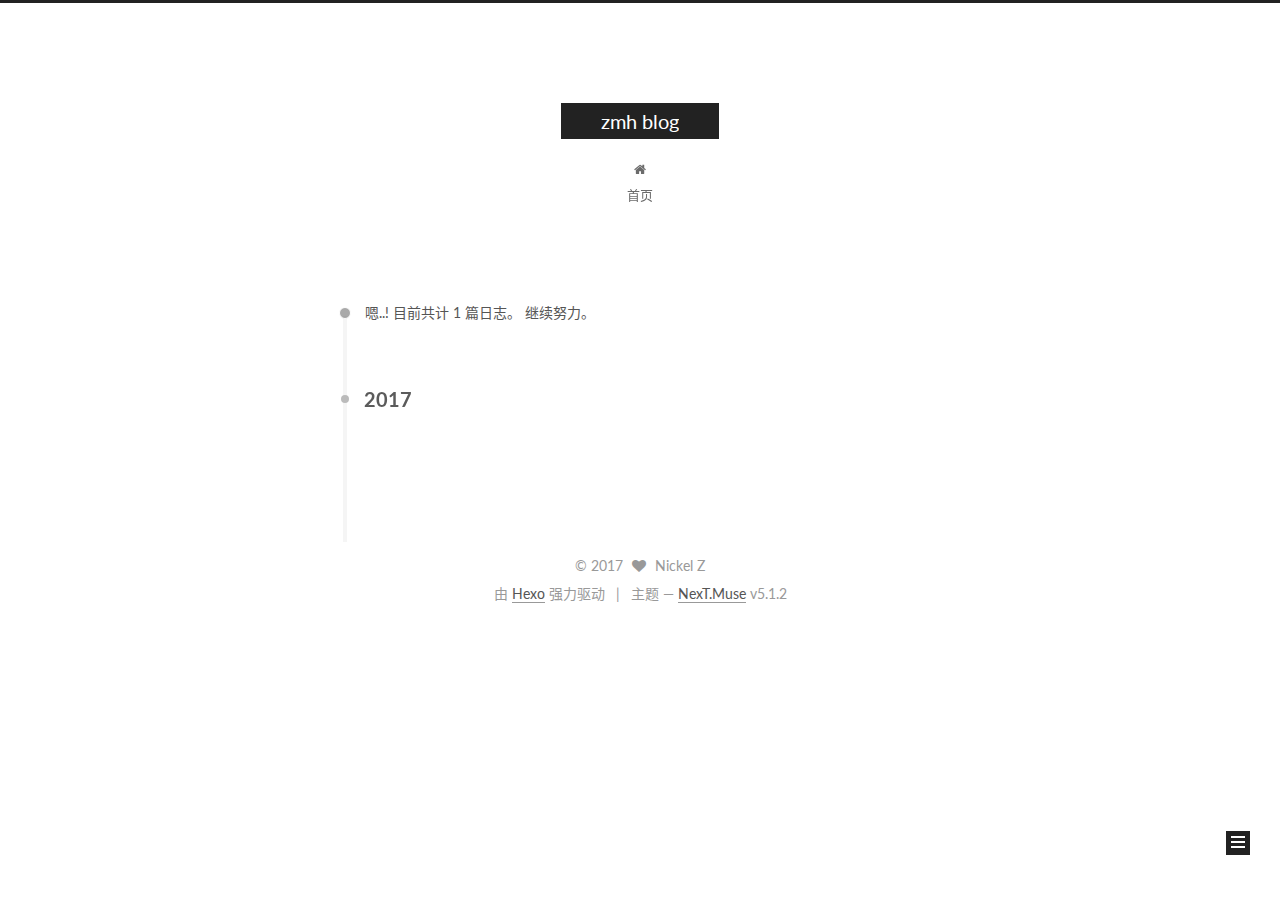
==== archives/index.html @ 82a3fdd0 "Site updated: 2017-08-23 12:15:12" ====
<!DOCTYPE html>



  


<html class="theme-next muse use-motion" lang="zh-CN">
<head>
  <meta charset="UTF-8"/>
<meta http-equiv="X-UA-Compatible" content="IE=edge" />
<meta name="viewport" content="width=device-width, initial-scale=1, maximum-scale=1"/>
<meta name="theme-color" content="#222">









<meta http-equiv="Cache-Control" content="no-transform" />
<meta http-equiv="Cache-Control" content="no-siteapp" />















  
  
  <link href="/lib/fancybox/source/jquery.fancybox.css?v=2.1.5" rel="stylesheet" type="text/css" />




  
  
  
  

  
    
    
  

  

  

  

  

  
    
    
    <link href="//fonts.googleapis.com/css?family=Lato:300,300italic,400,400italic,700,700italic&subset=latin,latin-ext" rel="stylesheet" type="text/css">
  






<link href="/lib/font-awesome/css/font-awesome.min.css?v=4.6.2" rel="stylesheet" type="text/css" />

<link href="/css/main.css?v=5.1.2" rel="stylesheet" type="text/css" />


  <meta name="keywords" content="Hexo, NexT" />








  <link rel="shortcut icon" type="image/x-icon" href="/favicon.ico?v=5.1.2" />






<meta name="description" content="make the first step">
<meta property="og:type" content="website">
<meta property="og:title" content="zmh blog">
<meta property="og:url" content="http://yoursite.com/archives/index.html">
<meta property="og:site_name" content="zmh blog">
<meta property="og:description" content="make the first step">
<meta property="og:locale" content="zh-CN">
<meta name="twitter:card" content="summary">
<meta name="twitter:title" content="zmh blog">
<meta name="twitter:description" content="make the first step">



<script type="text/javascript" id="hexo.configurations">
  var NexT = window.NexT || {};
  var CONFIG = {
    root: '/',
    scheme: 'Muse',
    version: '5.1.2',
    sidebar: {"position":"left","display":"post","offset":12,"offset_float":12,"b2t":false,"scrollpercent":false,"onmobile":false},
    fancybox: true,
    tabs: true,
    motion: true,
    duoshuo: {
      userId: '0',
      author: '博主'
    },
    algolia: {
      applicationID: '',
      apiKey: '',
      indexName: '',
      hits: {"per_page":10},
      labels: {"input_placeholder":"Search for Posts","hits_empty":"We didn't find any results for the search: ${query}","hits_stats":"${hits} results found in ${time} ms"}
    }
  };
</script>



  <link rel="canonical" href="http://yoursite.com/archives/"/>





  <title>归档 | zmh blog</title>
  








</head>

<body itemscope itemtype="http://schema.org/WebPage" lang="zh-CN">

  
  
    
  

  <div class="container sidebar-position-left  page-archive  ">
    <div class="headband"></div>

    <header id="header" class="header" itemscope itemtype="http://schema.org/WPHeader">
      <div class="header-inner"><div class="site-brand-wrapper">
  <div class="site-meta ">
    

    <div class="custom-logo-site-title">
      <a href="/"  class="brand" rel="start">
        <span class="logo-line-before"><i></i></span>
        <span class="site-title">zmh blog</span>
        <span class="logo-line-after"><i></i></span>
      </a>
    </div>
      
        <p class="site-subtitle"></p>
      
  </div>

  <div class="site-nav-toggle">
    <button>
      <span class="btn-bar"></span>
      <span class="btn-bar"></span>
      <span class="btn-bar"></span>
    </button>
  </div>
</div>

<nav class="site-nav">
  

  
    <ul id="menu" class="menu">
      
        
        <li class="menu-item menu-item-home">
          <a href="/" rel="section">
            
              <i class="menu-item-icon fa fa-fw fa-home"></i> <br />
            
            首页
          </a>
        </li>
      

      
    </ul>
  

  
</nav>



 </div>
    </header>

    <main id="main" class="main">
      <div class="main-inner">
        <div class="content-wrap">
          <div id="content" class="content">
            

  
  
  
  <div class="post-block archive">
    <div id="posts" class="posts-collapse">
      <span class="archive-move-on"></span>

      <span class="archive-page-counter">
        
        
        
          
        
        嗯..! 目前共计 1 篇日志。 继续努力。
      </span>

      

        
        
        

        
          
          <div class="collection-title">
            <h2 class="archive-year motion-element" id="archive-year-2017">2017</h2>
          </div>
        
        

        

  <article class="post post-type-normal" itemscope itemtype="http://schema.org/Article">
    <header class="post-header">

      <h2 class="post-title">
        
            <a class="post-title-link" href="/2017/08/23/hello-world/" itemprop="url">
              
                <span itemprop="name">Hello World</span>
              
            </a>
        
      </h2>

      <div class="post-meta">
        <time class="post-time" itemprop="dateCreated"
              datetime="2017-08-23T09:33:06+08:00"
              content="2017-08-23" >
          08-23
        </time>
      </div>

    </header>
  </article>



      

    </div>
  </div>
  
  
  

  



          </div>
          


          

        </div>
        
          
  
  <div class="sidebar-toggle">
    <div class="sidebar-toggle-line-wrap">
      <span class="sidebar-toggle-line sidebar-toggle-line-first"></span>
      <span class="sidebar-toggle-line sidebar-toggle-line-middle"></span>
      <span class="sidebar-toggle-line sidebar-toggle-line-last"></span>
    </div>
  </div>

  <aside id="sidebar" class="sidebar">
    
    <div class="sidebar-inner">

      

      

      <section class="site-overview sidebar-panel sidebar-panel-active">
        <div class="site-author motion-element" itemprop="author" itemscope itemtype="http://schema.org/Person">
          <img class="site-author-image" itemprop="image"
               src="/images/avatar.gif"
               alt="Nickel Z" />
          <p class="site-author-name" itemprop="name">Nickel Z</p>
           
              <p class="site-description motion-element" itemprop="description">make the first step</p>
          
        </div>
        <nav class="site-state motion-element">

          
            <div class="site-state-item site-state-posts">
            
              <a href="/archives">
            
                <span class="site-state-item-count">1</span>
                <span class="site-state-item-name">日志</span>
              </a>
            </div>
          

          

          

        </nav>

        

        <div class="links-of-author motion-element">
          
        </div>

        
        

        
        

        


      </section>

      

      

    </div>
  </aside>


        
      </div>
    </main>

    <footer id="footer" class="footer">
      <div class="footer-inner">
        <div class="copyright" >
  
  &copy; 
  <span itemprop="copyrightYear">2017</span>
  <span class="with-love">
    <i class="fa fa-heart"></i>
  </span>
  <span class="author" itemprop="copyrightHolder">Nickel Z</span>

  
</div>


  <div class="powered-by">由 <a class="theme-link" href="https://hexo.io">Hexo</a> 强力驱动</div>

  <span class="post-meta-divider">|</span>

  <div class="theme-info">主题 &mdash; <a class="theme-link" href="https://github.com/iissnan/hexo-theme-next">NexT.Muse</a> v5.1.2</div>


        







        
      </div>
    </footer>

    
      <div class="back-to-top">
        <i class="fa fa-arrow-up"></i>
        
      </div>
    

  </div>

  

<script type="text/javascript">
  if (Object.prototype.toString.call(window.Promise) !== '[object Function]') {
    window.Promise = null;
  }
</script>









  












  
  <script type="text/javascript" src="/lib/jquery/index.js?v=2.1.3"></script>

  
  <script type="text/javascript" src="/lib/fastclick/lib/fastclick.min.js?v=1.0.6"></script>

  
  <script type="text/javascript" src="/lib/jquery_lazyload/jquery.lazyload.js?v=1.9.7"></script>

  
  <script type="text/javascript" src="/lib/velocity/velocity.min.js?v=1.2.1"></script>

  
  <script type="text/javascript" src="/lib/velocity/velocity.ui.min.js?v=1.2.1"></script>

  
  <script type="text/javascript" src="/lib/fancybox/source/jquery.fancybox.pack.js?v=2.1.5"></script>


  


  <script type="text/javascript" src="/js/src/utils.js?v=5.1.2"></script>

  <script type="text/javascript" src="/js/src/motion.js?v=5.1.2"></script>



  
  

  
  
    <script type="text/javascript" id="motion.page.archive">
      $('.archive-year').velocity('transition.slideLeftIn');
    </script>
  


  


  <script type="text/javascript" src="/js/src/bootstrap.js?v=5.1.2"></script>



  


  




	





  





  








  





  

  

  

  

  

  

</body>
</html>
---- css/main.css ----
/* normalize.css v3.0.2 | MIT License | git.io/normalize */
html {
  font-family: sans-serif; /* 1 */
  -ms-text-size-adjust: 100%; /* 2 */
  -webkit-text-size-adjust: 100%; /* 2 */
}
body {
  margin: 0;
}
article,
aside,
details,
figcaption,
figure,
footer,
header,
hgroup,
main,
menu,
nav,
section,
summary {
  display: block;
}
audio,
canvas,
progress,
video {
  display: inline-block; /* 1 */
  vertical-align: baseline; /* 2 */
}
audio:not([controls]) {
  display: none;
  height: 0;
}
[hidden],
template {
  display: none;
}
a {
  background-color: transparent;
}
a:active,
a:hover {
  outline: 0;
}
abbr[title] {
  border-bottom: 1px dotted;
}
b,
strong {
  font-weight: bold;
}
dfn {
  font-style: italic;
}
h1 {
  font-size: 2em;
  margin: 0.67em 0;
}
mark {
  background: #ff0;
  color: #000;
}
small {
  font-size: 80%;
}
sub,
sup {
  font-size: 75%;
  line-height: 0;
  position: relative;
  vertical-align: baseline;
}
sup {
  top: -0.5em;
}
sub {
  bottom: -0.25em;
}
img {
  border: 0;
}
svg:not(:root) {
  overflow: hidden;
}
figure {
  margin: 1em 40px;
}
hr {
  -moz-box-sizing: content-box;
  box-sizing: content-box;
  height: 0;
}
pre {
  overflow: auto;
}
code,
kbd,
pre,
samp {
  font-family: monospace, monospace;
  font-size: 1em;
}
button,
input,
optgroup,
select,
textarea {
  color: inherit; /* 1 */
  font: inherit; /* 2 */
  margin: 0; /* 3 */
}
button {
  overflow: visible;
}
button,
select {
  text-transform: none;
}
button,
html input[type="button"],
input[type="reset"],
input[type="submit"] {
  -webkit-appearance: button; /* 2 */
  cursor: pointer; /* 3 */
}
button[disabled],
html input[disabled] {
  cursor: default;
}
button::-moz-focus-inner,
input::-moz-focus-inner {
  border: 0;
  padding: 0;
}
input {
  line-height: normal;
}
input[type="checkbox"],
input[type="radio"] {
  box-sizing: border-box; /* 1 */
  padding: 0; /* 2 */
}
input[type="number"]::-webkit-inner-spin-button,
input[type="number"]::-webkit-outer-spin-button {
  height: auto;
}
input[type="search"] {
  -webkit-appearance: textfield; /* 1 */
  -moz-box-sizing: content-box;
  -webkit-box-sizing: content-box; /* 2 */
  box-sizing: content-box;
}
input[type="search"]::-webkit-search-cancel-button,
input[type="search"]::-webkit-search-decoration {
  -webkit-appearance: none;
}
fieldset {
  border: 1px solid #c0c0c0;
  margin: 0 2px;
  padding: 0.35em 0.625em 0.75em;
}
legend {
  border: 0; /* 1 */
  padding: 0; /* 2 */
}
textarea {
  overflow: auto;
}
optgroup {
  font-weight: bold;
}
table {
  border-collapse: collapse;
  border-spacing: 0;
}
td,
th {
  padding: 0;
}
::selection {
  background: #262a30;
  color: #fff;
}
body {
  position: relative;
  font-family: 'Lato', "PingFang SC", "Microsoft YaHei", sans-serif;
  font-size: 14px;
  line-height: 2;
  color: #555;
  background: #fff;
}
@media (max-width: 767px) {
  body {
    padding-right: 0 !important;
  }
}
@media (min-width: 768px) and (max-width: 991px) {
  body {
    padding-right: 0 !important;
  }
}
@media (min-width: 1600px) {
  body {
    font-size: 16px;
  }
}
h1,
h2,
h3,
h4,
h5,
h6 {
  margin: 0;
  padding: 0;
  font-weight: bold;
  line-height: 1.5;
  font-family: 'Lato', "PingFang SC", "Microsoft YaHei", sans-serif;
}
h2,
h3,
h4,
h5,
h6 {
  margin: 20px 0 15px;
}
h1 {
  font-size: 22px;
}
@media (max-width: 767px) {
  h1 {
    font-size: 18px;
  }
}
h2 {
  font-size: 20px;
}
@media (max-width: 767px) {
  h2 {
    font-size: 16px;
  }
}
h3 {
  font-size: 18px;
}
@media (max-width: 767px) {
  h3 {
    font-size: 14px;
  }
}
h4 {
  font-size: 16px;
}
@media (max-width: 767px) {
  h4 {
    font-size: 12px;
  }
}
h5 {
  font-size: 14px;
}
@media (max-width: 767px) {
  h5 {
    font-size: 10px;
  }
}
h6 {
  font-size: 12px;
}
@media (max-width: 767px) {
  h6 {
    font-size: 8px;
  }
}
p {
  margin: 0 0 20px 0;
}
a {
  color: #555;
  text-decoration: none;
  border-bottom: 1px solid #999;
  word-wrap: break-word;
}
a:hover {
  color: #222;
  border-bottom-color: #222;
}
blockquote {
  margin: 0;
  padding: 0;
}
img {
  display: block;
  margin: auto;
  max-width: 100%;
  height: auto;
}
hr {
  margin: 40px 0;
  height: 3px;
  border: none;
  background-color: #ddd;
  background-image: repeating-linear-gradient(-45deg, #fff, #fff 4px, transparent 4px, transparent 8px);
}
blockquote {
  padding: 0 15px;
  color: #666;
  border-left: 4px solid #ddd;
}
blockquote cite::before {
  content: "-";
  padding: 0 5px;
}
dt {
  font-weight: 700;
}
dd {
  margin: 0;
  padding: 0;
}
kbd {
  border: 1px solid #ccc;
  border-radius: 0.2em;
  box-shadow: 0.1em 0.1em 0.2em rgba(0,0,0,0.1);
  background-color: #f9f9f9;
  font-family: inherit;
  background-image: -webkit-linear-gradient(top, #eee, #fff, #eee);
  padding: 0.1em 0.3em;
  white-space: nowrap;
}
.text-left {
  text-align: left;
}
.text-center {
  text-align: center;
}
.text-right {
  text-align: right;
}
.text-justify {
  text-align: justify;
}
.text-nowrap {
  white-space: nowrap;
}
.text-lowercase {
  text-transform: lowercase;
}
.text-uppercase {
  text-transform: uppercase;
}
.text-capitalize {
  text-transform: capitalize;
}
.center-block {
  display: block;
  margin-left: auto;
  margin-right: auto;
}
.clearfix:before,
.clearfix:after {
  content: " ";
  display: table;
}
.clearfix:after {
  clear: both;
}
.pullquote {
  width: 45%;
}
.pullquote.left {
  float: left;
  margin-left: 5px;
  margin-right: 10px;
}
.pullquote.right {
  float: right;
  margin-left: 10px;
  margin-right: 5px;
}
.affix.affix.affix {
  position: fixed;
}
.translation {
  margin-top: -20px;
  font-size: 14px;
  color: #999;
}
.scrollbar-measure {
  width: 100px;
  height: 100px;
  overflow: scroll;
  position: absolute;
  top: -9999px;
}
.use-motion .motion-element {
  opacity: 0;
}
table {
  margin: 20px 0;
  width: 100%;
  border-collapse: collapse;
  border-spacing: 0;
  border: 1px solid #ddd;
  font-size: 14px;
  table-layout: fixed;
  word-wrap: break-all;
}
table>tbody>tr:nth-of-type(odd) {
  background-color: #f9f9f9;
}
table>tbody>tr:hover {
  background-color: #f5f5f5;
}
caption,
th,
td {
  padding: 8px;
  text-align: left;
  vertical-align: middle;
  font-weight: normal;
}
th,
td {
  border-bottom: 3px solid #ddd;
  border-right: 1px solid #eee;
}
th {
  padding-bottom: 10px;
  font-weight: 700;
}
td {
  border-bottom-width: 1px;
}
html,
body {
  height: 100%;
}
.container {
  position: relative;
  min-height: 100%;
}
.header-inner {
  margin: 0 auto;
  padding: 100px 0 70px;
  width: 700px;
}
@media (min-width: 1600px) {
  .container .header-inner {
    width: 900px;
  }
}
.main-inner {
  margin: 0 auto;
  width: 700px;
}
@media (min-width: 1600px) {
  .container .main-inner {
    width: 900px;
  }
}
.footer {
  width: 100%;
  min-height: 50px;
}
.footer-inner {
  box-sizing: border-box;
  margin: 20px auto;
  width: 700px;
}
@media (min-width: 1600px) {
  .container .footer-inner {
    width: 900px;
  }
}
pre,
.highlight {
  overflow: auto;
  margin: 20px 0;
  padding: 0;
  font-size: 13px;
  color: #4d4d4c;
  background: #f7f7f7;
  line-height: 1.6;
}
pre,
code {
  font-family: consolas, Menlo, "PingFang SC", "Microsoft YaHei", monospace;
}
code {
  padding: 2px 4px;
  word-wrap: break-word;
  color: #555;
  background: #eee;
  border-radius: 3px;
  font-size: 13px;
}
pre code {
  padding: 0;
  color: #4d4d4c;
  background: none;
  text-shadow: none;
}
.highlight {
  border-radius: 1px;
}
.highlight pre {
  border: none;
  margin: 0;
  padding: 10px 0;
}
.highlight table {
  margin: 0;
  width: auto;
  border: none;
}
.highlight td {
  border: none;
  padding: 0;
}
.highlight figcaption {
  font-size: 1em;
  color: #4d4d4c;
  line-height: 1em;
  margin-bottom: 1em;
}
.highlight figcaption:before,
.highlight figcaption:after {
  content: " ";
  display: table;
}
.highlight figcaption:after {
  clear: both;
}
.highlight figcaption a {
  float: right;
  color: #4d4d4c;
}
.highlight figcaption a:hover {
  border-bottom-color: #4d4d4c;
}
.highlight .gutter pre {
  padding-left: 10px;
  padding-right: 10px;
  color: #869194;
  text-align: right;
  background-color: #eff2f3;
}
.highlight .code pre {
  width: 100%;
  padding-left: 10px;
  padding-right: 10px;
  background-color: #f7f7f7;
}
.highlight .line {
  height: 20px;
}
.gutter {
  -webkit-user-select: none;
  -moz-user-select: none;
  -ms-user-select: none;
  user-select: none;
}
.gist table {
  width: auto;
}
.gist table td {
  border: none;
}
pre .deletion {
  background: #fdd;
}
pre .addition {
  background: #dfd;
}
pre .meta {
  color: #8959a8;
}
pre .comment {
  color: #8e908c;
}
pre .variable,
pre .attribute,
pre .tag,
pre .regexp,
pre .ruby .constant,
pre .xml .tag .title,
pre .xml .pi,
pre .xml .doctype,
pre .html .doctype,
pre .css .id,
pre .css .class,
pre .css .pseudo {
  color: #c82829;
}
pre .number,
pre .preprocessor,
pre .built_in,
pre .literal,
pre .params,
pre .constant,
pre .command {
  color: #f5871f;
}
pre .ruby .class .title,
pre .css .rules .attribute,
pre .string,
pre .value,
pre .inheritance,
pre .header,
pre .ruby .symbol,
pre .xml .cdata,
pre .special,
pre .number,
pre .formula {
  color: #718c00;
}
pre .title,
pre .css .hexcolor {
  color: #3e999f;
}
pre .function,
pre .python .decorator,
pre .python .title,
pre .ruby .function .title,
pre .ruby .title .keyword,
pre .perl .sub,
pre .javascript .title,
pre .coffeescript .title {
  color: #4271ae;
}
pre .keyword,
pre .javascript .function {
  color: #8959a8;
}
.full-image.full-image.full-image {
  border: none;
  max-width: 100%;
  width: auto;
  margin: 20px auto;
}
@media (min-width: 992px) {
  .full-image.full-image.full-image {
    max-width: none;
    width: 110%;
    margin: 25px -5%;
  }
}
.blockquote-center,
.page-home .post-type-quote blockquote,
.page-post-detail .post-type-quote blockquote {
  position: relative;
  margin: 40px 0;
  padding: 0;
  border-left: none;
  text-align: center;
}
.blockquote-center::before,
.page-home .post-type-quote blockquote::before,
.page-post-detail .post-type-quote blockquote::before,
.blockquote-center::after,
.page-home .post-type-quote blockquote::after,
.page-post-detail .post-type-quote blockquote::after {
  position: absolute;
  content: ' ';
  display: block;
  width: 100%;
  height: 24px;
  opacity: 0.2;
  background-repeat: no-repeat;
  background-position: 0 -6px;
  background-size: 22px 22px;
}
.blockquote-center::before,
.page-home .post-type-quote blockquote::before,
.page-post-detail .post-type-quote blockquote::before {
  top: -20px;
  background-image: url("../images/quote-l.svg");
  border-top: 1px solid #ccc;
}
.blockquote-center::after,
.page-home .post-type-quote blockquote::after,
.page-post-detail .post-type-quote blockquote::after {
  bottom: -20px;
  background-image: url("../images/quote-r.svg");
  border-bottom: 1px solid #ccc;
  background-position: 100% 8px;
}
.blockquote-center p,
.page-home .post-type-quote blockquote p,
.page-post-detail .post-type-quote blockquote p,
.blockquote-center div,
.page-home .post-type-quote blockquote div,
.page-post-detail .post-type-quote blockquote div {
  text-align: center;
}
.post .post-body .group-picture img {
  box-sizing: border-box;
  padding: 0 3px;
  border: none;
}
.post .group-picture-row {
  overflow: hidden;
  margin-top: 6px;
}
.post .group-picture-row:first-child {
  margin-top: 0;
}
.post .group-picture-column {
  float: left;
}
.page-post-detail .post-body .group-picture-column {
  float: none;
  margin-top: 10px;
  width: auto !important;
}
.page-post-detail .post-body .group-picture-column img {
  margin: 0 auto;
}
.page-archive .group-picture-container {
  overflow: hidden;
}
.page-archive .group-picture-row {
  float: left;
}
.page-archive .group-picture-row:first-child {
  margin-top: 6px;
}
.page-archive .group-picture-column {
  max-width: 150px;
  max-height: 150px;
}
.post-body .note {
  position: relative;
  padding: 15px;
  margin-bottom: 20px;
  border: 1px solid #eee;
  border-left-width: 5px;
  border-radius: 3px;
}
.post-body .note h2,
.post-body .note h3,
.post-body .note h4,
.post-body .note h5,
.post-body .note h6 {
  margin-top: 0;
  margin-bottom: 0;
  border-bottom: initial;
  padding-top: 0 !important;
}
.post-body .note p:first-child,
.post-body .note ul:first-child,
.post-body .note ol:first-child,
.post-body .note table:first-child,
.post-body .note pre:first-child,
.post-body .note blockquote:first-child {
  margin-top: 0;
}
.post-body .note p:last-child,
.post-body .note ul:last-child,
.post-body .note ol:last-child,
.post-body .note table:last-child,
.post-body .note pre:last-child,
.post-body .note blockquote:last-child {
  margin-bottom: 0;
}
.post-body .note.default {
  border-left-color: #777;
}
.post-body .note.default h2,
.post-body .note.default h3,
.post-body .note.default h4,
.post-body .note.default h5,
.post-body .note.default h6 {
  color: #777;
}
.post-body .note.primary {
  border-left-color: #6f42c1;
}
.post-body .note.primary h2,
.post-body .note.primary h3,
.post-body .note.primary h4,
.post-body .note.primary h5,
.post-body .note.primary h6 {
  color: #6f42c1;
}
.post-body .note.info {
  border-left-color: #428bca;
}
.post-body .note.info h2,
.post-body .note.info h3,
.post-body .note.info h4,
.post-body .note.info h5,
.post-body .note.info h6 {
  color: #428bca;
}
.post-body .note.success {
  border-left-color: #5cb85c;
}
.post-body .note.success h2,
.post-body .note.success h3,
.post-body .note.success h4,
.post-body .note.success h5,
.post-body .note.success h6 {
  color: #5cb85c;
}
.post-body .note.warning {
  border-left-color: #f0ad4e;
}
.post-body .note.warning h2,
.post-body .note.warning h3,
.post-body .note.warning h4,
.post-body .note.warning h5,
.post-body .note.warning h6 {
  color: #f0ad4e;
}
.post-body .note.danger {
  border-left-color: #d9534f;
}
.post-body .note.danger h2,
.post-body .note.danger h3,
.post-body .note.danger h4,
.post-body .note.danger h5,
.post-body .note.danger h6 {
  color: #d9534f;
}
.post-body .label {
  display: inline;
  padding: 0 2px;
  white-space: nowrap;
}
.post-body .label.default {
  background-color: #f0f0f0;
}
.post-body .label.primary {
  background-color: #efe6f7;
}
.post-body .label.info {
  background-color: #e5f2f8;
}
.post-body .label.success {
  background-color: #e7f4e9;
}
.post-body .label.warning {
  background-color: #fcf6e1;
}
.post-body .label.danger {
  background-color: #fae8eb;
}
.post-body .tabs {
  position: relative;
  display: block;
  margin-bottom: 20px;
  padding-top: 10px;
}
.post-body .tabs ul.nav-tabs {
  margin: 0;
  padding: 0;
  display: flex;
  margin-bottom: -1px;
}
@media (max-width: 413px) {
  .post-body .tabs ul.nav-tabs {
    display: block;
    margin-bottom: 5px;
  }
}
.post-body .tabs ul.nav-tabs li.tab {
  list-style-type: none !important;
  margin: 0 0.25em 0 0;
  border-top: 3px solid transparent;
  border-left: 1px solid transparent;
  border-right: 1px solid transparent;
}
@media (max-width: 413px) {
  .post-body .tabs ul.nav-tabs li.tab {
    margin: initial;
    border-top: 1px solid transparent;
    border-left: 3px solid transparent;
    border-right: 1px solid transparent;
    border-bottom: 1px solid transparent;
  }
}
.post-body .tabs ul.nav-tabs li.tab a {
  outline: 0;
  border-bottom: initial;
  display: block;
  line-height: 1.8em;
  padding: 0.25em 0.75em;
  transition-duration: 0.2s;
  transition-timing-function: ease-out;
  transition-delay: 0s;
}
.post-body .tabs ul.nav-tabs li.tab a i {
  width: 1.285714285714286em;
}
.post-body .tabs ul.nav-tabs li.tab.active {
  border-top: 3px solid #fc6423;
  border-left: 1px solid #ddd;
  border-right: 1px solid #ddd;
  background-color: #fff;
}
@media (max-width: 413px) {
  .post-body .tabs ul.nav-tabs li.tab.active {
    border-top: 1px solid #ddd;
    border-left: 3px solid #fc6423;
    border-right: 1px solid #ddd;
    border-bottom: 1px solid #ddd;
  }
}
.post-body .tabs ul.nav-tabs li.tab.active a {
  cursor: default;
  color: #555;
}
.post-body .tabs .tab-content {
  background-color: #fff;
}
.post-body .tabs .tab-content .tab-pane {
  border: 1px solid #ddd;
  padding: 20px 20px 0 20px;
}
.post-body .tabs .tab-content .tab-pane:not(.active) {
  display: none !important;
}
.post-body .tabs .tab-content .tab-pane.active {
  display: block !important;
}
.btn {
  display: inline-block;
  padding: 0 20px;
  font-size: 14px;
  color: #fff;
  background: #222;
  border: 2px solid #222;
  text-decoration: none;
  border-radius: 0;
  transition-property: background-color;
  transition-duration: 0.2s;
  transition-timing-function: ease-in-out;
  transition-delay: 0s;
}
.btn:hover,
.post-button .btn:hover {
  border-color: #222;
  color: #222;
  background: #fff;
}
.btn-bar {
  display: block;
  width: 22px;
  height: 2px;
  background: #555;
  border-radius: 1px;
}
.btn-bar+.btn-bar {
  margin-top: 4px;
}
.pagination {
  margin: 120px 0 40px;
  text-align: center;
  border-top: 1px solid #eee;
}
.page-number-basic,
.pagination .prev,
.pagination .next,
.pagination .page-number,
.pagination .space {
  display: inline-block;
  position: relative;
  top: -1px;
  margin: 0 10px;
  padding: 0 10px;
  line-height: 30px;
}
@media (max-width: 767px) {
  .page-number-basic,
  .pagination .prev,
  .pagination .next,
  .pagination .page-number,
  .pagination .space {
    margin: 0 5px;
  }
}
.pagination .prev,
.pagination .next,
.pagination .page-number {
  border-bottom: 0;
  border-top: 1px solid #eee;
  transition-property: border-color;
  transition-duration: 0.2s;
  transition-timing-function: ease-in-out;
  transition-delay: 0s;
}
.pagination .prev:hover,
.pagination .next:hover,
.pagination .page-number:hover {
  border-top-color: #222;
}
.pagination .space {
  padding: 0;
  margin: 0;
}
.pagination .prev {
  margin-left: 0;
}
.pagination .next {
  margin-right: 0;
}
.pagination .page-number.current {
  color: #fff;
  background: #ccc;
  border-top-color: #ccc;
}
@media (max-width: 767px) {
  .pagination {
    border-top: none;
  }
  .pagination .prev,
  .pagination .next,
  .pagination .page-number {
    margin-bottom: 10px;
    border-top: 0;
    border-bottom: 1px solid #eee;
  }
  .pagination .prev:hover,
  .pagination .next:hover,
  .pagination .page-number:hover {
    border-bottom-color: #222;
  }
}
.comments {
  margin: 60px 20px 0;
}
.tag-cloud {
  text-align: center;
}
.tag-cloud a {
  display: inline-block;
  margin: 10px;
}
.back-to-top {
  box-sizing: border-box;
  position: fixed;
  bottom: -100px;
  right: 30px;
  z-index: 1050;
  padding: 0 6px;
  width: 24px;
  background: #222;
  font-size: 12px;
  opacity: 1;
  color: #fff;
  cursor: pointer;
  text-align: center;
  -webkit-transform: translateZ(0);
  transition-property: bottom;
  transition-duration: 0.2s;
  transition-timing-function: ease-in-out;
  transition-delay: 0s;
}
@media (min-width: 768px) and (max-width: 991px) {
  .back-to-top {
    display: none !important;
  }
}
@media (max-width: 767px) {
  .back-to-top {
    display: none !important;
  }
}
.back-to-top.back-to-top-on {
  bottom: 19px;
}
.header {
  background: transparent;
}
.header-inner {
  position: relative;
}
.headband {
  height: 3px;
  background: #222;
}
.site-meta {
  margin: 0;
  text-align: center;
}
@media (max-width: 767px) {
  .site-meta {
    text-align: center;
  }
}
.brand {
  position: relative;
  display: inline-block;
  padding: 0 40px;
  color: #fff;
  background: #222;
  border-bottom: none;
}
.brand:hover {
  color: #fff;
}
.logo {
  display: inline-block;
  margin-right: 5px;
  line-height: 36px;
  vertical-align: top;
}
.site-title {
  display: inline-block;
  vertical-align: top;
  line-height: 36px;
  font-size: 20px;
  font-weight: normal;
  font-family: 'Lato', "PingFang SC", "Microsoft YaHei", sans-serif;
}
.site-subtitle {
  margin-top: 10px;
  font-size: 13px;
  color: #999;
}
.use-motion .brand {
  opacity: 0;
}
.use-motion .logo,
.use-motion .site-title,
.use-motion .site-subtitle {
  opacity: 0;
  position: relative;
  top: -10px;
}
.site-nav-toggle {
  display: none;
  position: absolute;
  top: 10px;
  left: 10px;
}
@media (max-width: 767px) {
  .site-nav-toggle {
    display: block;
  }
}
.site-nav-toggle button {
  margin-top: 2px;
  padding: 9px 10px;
  background: transparent;
  border: none;
}
@media (max-width: 767px) {
  .site-nav {
    display: none;
    margin: 0 -10px;
    padding: 0 10px;
    clear: both;
    border-top: 1px solid #ddd;
  }
}
@media (min-width: 768px) and (max-width: 991px) {
  .site-nav {
    display: block !important;
  }
}
@media (min-width: 992px) {
  .site-nav {
    display: block !important;
  }
}
.menu {
  margin-top: 20px;
  padding-left: 0;
  text-align: center;
}
.menu .menu-item {
  display: inline-block;
  margin: 0 10px;
  list-style: none;
}
@media screen and (max-width: 767px) {
  .menu .menu-item {
    margin-top: 10px;
  }
}
.menu .menu-item a {
  display: block;
  font-size: 13px;
  line-height: inherit;
  border-bottom: 1px solid transparent;
  transition-property: border-color;
  transition-duration: 0.2s;
  transition-timing-function: ease-in-out;
  transition-delay: 0s;
}
.menu .menu-item a:hover {
  border-bottom-color: #222;
}
.menu .menu-item .fa {
  margin-right: 5px;
}
.use-motion .menu-item {
  opacity: 0;
}
.post-body {
  font-family: 'Lato', "PingFang SC", "Microsoft YaHei", sans-serif;
}
@media (max-width: 767px) {
  .post-body {
    word-break: break-word;
  }
}
.post-body .fancybox img {
  display: block !important;
  margin: 0 auto;
  cursor: pointer;
  cursor: zoom-in;
  cursor: -webkit-zoom-in;
}
.post-body .image-caption,
.post-body .figure .caption {
  margin: 10px auto 15px;
  text-align: center;
  font-size: 14px;
  color: #999;
  font-weight: bold;
  line-height: 1;
}
.post-sticky-flag {
  display: inline-block;
  font-size: 16px;
  -ms-transform: rotate(30deg);
  -webkit-transform: rotate(30deg);
  -moz-transform: rotate(30deg);
  -ms-transform: rotate(30deg);
  -o-transform: rotate(30deg);
  transform: rotate(30deg);
}
.posts-expand {
  padding-top: 40px;
}
@media (max-width: 767px) {
  .posts-expand {
    margin: 0 20px;
  }
  .post-body pre {
    padding: 10px;
  }
  .post-body pre .gutter pre {
    padding-right: 10px;
  }
  .post-body .highlight {
    margin-left: 0px;
    margin-right: 0px;
    padding: 0;
  }
  .post-body .highlight .gutter pre {
    padding-right: 10px;
  }
}
@media (min-width: 992px) {
  .posts-expand .post-body {
    text-align: justify;
  }
}
.posts-expand .post-body h2,
.posts-expand .post-body h3,
.posts-expand .post-body h4,
.posts-expand .post-body h5,
.posts-expand .post-body h6 {
  padding-top: 10px;
}
.posts-expand .post-body h2 .header-anchor,
.posts-expand .post-body h3 .header-anchor,
.posts-expand .post-body h4 .header-anchor,
.posts-expand .post-body h5 .header-anchor,
.posts-expand .post-body h6 .header-anchor {
  float: right;
  margin-left: 10px;
  color: #ccc;
  border-bottom-style: none;
  visibility: hidden;
}
.posts-expand .post-body h2 .header-anchor:hover,
.posts-expand .post-body h3 .header-anchor:hover,
.posts-expand .post-body h4 .header-anchor:hover,
.posts-expand .post-body h5 .header-anchor:hover,
.posts-expand .post-body h6 .header-anchor:hover {
  color: inherit;
}
.posts-expand .post-body h2:hover .header-anchor,
.posts-expand .post-body h3:hover .header-anchor,
.posts-expand .post-body h4:hover .header-anchor,
.posts-expand .post-body h5:hover .header-anchor,
.posts-expand .post-body h6:hover .header-anchor {
  visibility: visible;
}
.posts-expand .post-body ul li {
  list-style: circle;
}
.posts-expand .post-body img {
  box-sizing: border-box;
  margin: auto;
  padding: 3px;
  border: 1px solid #ddd;
}
.posts-expand .fancybox img {
  margin: 0 auto;
}
@media (max-width: 767px) {
  .posts-collapse {
    margin: 0 20px;
  }
  .posts-collapse .post-title,
  .posts-collapse .post-meta {
    display: block;
    width: auto;
    text-align: left;
  }
}
.posts-collapse {
  position: relative;
  z-index: 1010;
  margin-left: 55px;
}
.posts-collapse::after {
  content: " ";
  position: absolute;
  top: 20px;
  left: 0;
  margin-left: -2px;
  width: 4px;
  height: 100%;
  background: #f5f5f5;
  z-index: -1;
}
@media (max-width: 767px) {
  .posts-collapse {
    margin: 0 20px;
  }
}
.posts-collapse .collection-title {
  position: relative;
  margin: 60px 0;
}
.posts-collapse .collection-title h1,
.posts-collapse .collection-title h2 {
  margin-left: 20px;
}
.posts-collapse .collection-title small {
  color: #bbb;
  margin-left: 5px;
}
.posts-collapse .collection-title::before {
  content: " ";
  position: absolute;
  left: 0;
  top: 50%;
  margin-left: -4px;
  margin-top: -4px;
  width: 8px;
  height: 8px;
  background: #bbb;
  border-radius: 50%;
}
.posts-collapse .post {
  margin: 30px 0;
}
.posts-collapse .post-header {
  position: relative;
  transition-duration: 0.2s;
  transition-timing-function: ease-in-out;
  transition-delay: 0s;
  transition-property: border;
  border-bottom: 1px dashed #ccc;
}
.posts-collapse .post-header::before {
  content: " ";
  position: absolute;
  left: 0;
  top: 12px;
  width: 6px;
  height: 6px;
  margin-left: -4px;
  background: #bbb;
  border-radius: 50%;
  border: 1px solid #fff;
  transition-duration: 0.2s;
  transition-timing-function: ease-in-out;
  transition-delay: 0s;
  transition-property: background;
}
.posts-collapse .post-header:hover {
  border-bottom-color: #666;
}
.posts-collapse .post-header:hover::before {
  background: #222;
}
.posts-collapse .post-meta {
  position: absolute;
  font-size: 12px;
  left: 20px;
  top: 5px;
}
.posts-collapse .post-comments-count {
  display: none;
}
.posts-collapse .post-title {
  margin-left: 60px;
  font-size: 16px;
  font-weight: normal;
  line-height: inherit;
}
.posts-collapse .post-title::after {
  margin-left: 3px;
  opacity: 0.6;
}
.posts-collapse .post-title a {
  color: #666;
  border-bottom: none;
}
.page-home .post-type-quote .post-header,
.page-post-detail .post-type-quote .post-header,
.page-home .post-type-quote .post-tags,
.page-post-detail .post-type-quote .post-tags {
  display: none;
}
.posts-expand .post-title {
  font-size: 26px;
  text-align: center;
  word-break: break-word;
  font-weight: 400;
}
@media (max-width: 767px) {
  .posts-expand .post-title {
    font-size: 22px;
  }
}
.posts-expand .post-title-link {
  display: inline-block;
  position: relative;
  color: #555;
  border-bottom: none;
  line-height: 1.2;
  vertical-align: top;
}
.posts-expand .post-title-link::before {
  content: "";
  position: absolute;
  width: 100%;
  height: 2px;
  bottom: 0;
  left: 0;
  background-color: #000;
  visibility: hidden;
  -webkit-transform: scaleX(0);
  -moz-transform: scaleX(0);
  -ms-transform: scaleX(0);
  -o-transform: scaleX(0);
  transform: scaleX(0);
  transition-duration: 0.2s;
  transition-timing-function: ease-in-out;
  transition-delay: 0s;
}
.posts-expand .post-title-link:hover::before {
  visibility: visible;
  -webkit-transform: scaleX(1);
  -moz-transform: scaleX(1);
  -ms-transform: scaleX(1);
  -o-transform: scaleX(1);
  transform: scaleX(1);
}
.posts-expand .post-title-link .fa {
  font-size: 16px;
}
.posts-expand .post-meta {
  margin: 3px 0 60px 0;
  color: #999;
  font-family: 'Lato', "PingFang SC", "Microsoft YaHei", sans-serif;
  font-size: 12px;
  text-align: center;
}
.posts-expand .post-meta .post-category-list {
  display: inline-block;
  margin: 0;
  padding: 3px;
}
.posts-expand .post-meta .post-category-list-link {
  color: #999;
}
.posts-expand .post-meta .post-description {
  font-size: 14px;
  margin-top: 2px;
}
.post-meta-divider {
  margin: 0 0.5em;
}
.post-meta-item-icon {
  margin-right: 3px;
}
@media (min-width: 768px) and (max-width: 991px) {
  .post-meta-item-icon {
    display: inline-block;
  }
}
@media (max-width: 767px) {
  .post-meta-item-icon {
    display: inline-block;
  }
}
@media (min-width: 768px) and (max-width: 991px) {
  .post-meta-item-text {
    display: none;
  }
}
@media (max-width: 767px) {
  .post-meta-item-text {
    display: none;
  }
}
@media (max-width: 767px) {
  .posts-expand .post-comments-count {
    display: none;
  }
}
.post-button {
  margin-top: 50px;
}
.post-button .btn {
  color: #fff;
  font-size: 14px;
  background: #222;
  border-radius: 0;
  line-height: 2;
  margin: 0 4px 8px 4px;
}
.post-button .fa-fw {
  width: 1.285714285714286em;
  text-align: left;
}
.posts-expand .post-tags {
  margin-top: 40px;
  text-align: center;
}
.posts-expand .post-tags a {
  display: inline-block;
  margin-right: 10px;
  font-size: 13px;
}
.post-nav {
  display: table;
  margin-top: 15px;
  width: 100%;
  border-top: 1px solid #eee;
}
.post-nav-divider {
  display: table-cell;
  width: 10%;
}
.post-nav-item {
  display: table-cell;
  padding: 10px 0 0 0;
  width: 45%;
  vertical-align: top;
}
.post-nav-item a {
  position: relative;
  display: block;
  line-height: 25px;
  font-size: 14px;
  color: #555;
  border-bottom: none;
}
.post-nav-item a:hover {
  color: #222;
  border-bottom: none;
}
.post-nav-item a:active {
  top: 2px;
}
.post-nav-item .fa {
  position: absolute;
  top: 8px;
  left: 0;
  font-size: 12px;
}
.post-nav-next a {
  padding-left: 15px;
}
.post-nav-prev {
  text-align: right;
}
.post-nav-prev a {
  padding-right: 15px;
}
.post-nav-prev .fa {
  right: 0;
  left: auto;
}
.posts-expand .post-eof {
  display: block;
  margin: 80px auto 60px;
  width: 8%;
  height: 1px;
  background: #ccc;
  text-align: center;
}
.post:last-child .post-eof.post-eof.post-eof {
  display: none;
}
.post-gallery {
  display: table;
  table-layout: fixed;
  width: 100%;
  border-collapse: separate;
}
.post-gallery-row {
  display: table-row;
}
.post-gallery .post-gallery-img {
  display: table-cell;
  text-align: center;
  vertical-align: middle;
  border: none;
}
.post-gallery .post-gallery-img img {
  max-width: 100%;
  max-height: 100%;
  border: none;
}
.fancybox-close,
.fancybox-close:hover {
  border: none;
}
.rtl.post-body p,
.rtl.post-body a,
.rtl.post-body h1,
.rtl.post-body h2,
.rtl.post-body h3,
.rtl.post-body h4,
.rtl.post-body h5,
.rtl.post-body h6,
.rtl.post-body li,
.rtl.post-body ul,
.rtl.post-body ol {
  direction: rtl;
  font-family: UKIJ Ekran;
}
.rtl.post-title {
  font-family: UKIJ Ekran;
}
.sidebar {
  position: fixed;
  right: 0;
  top: 0;
  bottom: 0;
  width: 0;
  z-index: 1040;
  box-shadow: inset 0 2px 6px #000;
  background: #222;
  -webkit-transform: translateZ(0);
}
.sidebar a {
  color: #999;
  border-bottom-color: #555;
}
.sidebar a:hover {
  color: #eee;
}
@media (min-width: 768px) and (max-width: 991px) {
  .sidebar {
    display: none !important;
  }
}
@media (max-width: 767px) {
  .sidebar {
    display: none !important;
  }
}
.sidebar-inner {
  position: relative;
  padding: 20px 10px;
  color: #999;
  text-align: center;
}
.sidebar-toggle {
  position: fixed;
  right: 30px;
  bottom: 45px;
  width: 14px;
  height: 14px;
  padding: 5px;
  background: #222;
  line-height: 0;
  z-index: 1050;
  cursor: pointer;
  -webkit-transform: translateZ(0);
}
@media (min-width: 768px) and (max-width: 991px) {
  .sidebar-toggle {
    display: none !important;
  }
}
@media (max-width: 767px) {
  .sidebar-toggle {
    display: none !important;
  }
}
.sidebar-toggle-line {
  position: relative;
  display: inline-block;
  vertical-align: top;
  height: 2px;
  width: 100%;
  background: #fff;
  margin-top: 3px;
}
.sidebar-toggle-line:first-child {
  margin-top: 0;
}
.site-author-image {
  display: block;
  margin: 0 auto;
  padding: 2px;
  max-width: 96px;
  height: auto;
  border: 2px solid #333;
}
.site-author-name {
  margin: 5px 0 0;
  text-align: center;
  color: #f5f5f5;
  font-weight: normal;
}
.site-description {
  margin-top: 5px;
  text-align: center;
  font-size: 14px;
  color: #999;
}
.site-state {
  overflow: hidden;
  line-height: 1.4;
  white-space: nowrap;
  text-align: center;
}
.site-state-item {
  display: inline-block;
  padding: 0 15px;
  border-left: 1px solid #333;
}
.site-state-item:first-child {
  border-left: none;
}
.site-state-item a {
  border-bottom: none;
}
.site-state-item-count {
  display: block;
  text-align: center;
  color: inherit;
  font-weight: 600;
  font-size: 18px;
}
.site-state-item-name {
  font-size: 13px;
  color: inherit;
}
.feed-link {
  margin-top: 20px;
}
.feed-link a {
  display: inline-block;
  padding: 0 15px;
  color: #fc6423;
  border: 1px solid #fc6423;
  border-radius: 4px;
}
.feed-link a i {
  color: #fc6423;
  font-size: 14px;
}
.feed-link a:hover {
  color: #fff;
  background: #fc6423;
}
.feed-link a:hover i {
  color: #fff;
}
.links-of-author {
  margin-top: 20px;
  display: flex;
  flex-wrap: wrap;
  justify-content: center;
}
.links-of-author a {
  display: inline-block;
  vertical-align: middle;
  margin-right: 10px;
  margin-bottom: 10px;
  border-bottom-color: #555;
  font-size: 13px;
}
.links-of-author a:before {
  display: inline-block;
  vertical-align: middle;
  margin-right: 3px;
  content: " ";
  width: 4px;
  height: 4px;
  border-radius: 50%;
  background: #ffffbf;
}
.links-of-blogroll {
  font-size: 13px;
}
.links-of-blogroll-title {
  margin-top: 20px;
  font-size: 14px;
  font-weight: 600;
}
.links-of-blogroll-list {
  margin: 0;
  padding: 0;
  list-style: none;
}
.links-of-blogroll-item {
  padding: 2px 10px;
}
.links-of-blogroll-item a {
  max-width: 280px;
  box-sizing: border-box;
  display: inline-block;
  overflow: hidden;
  white-space: nowrap;
  text-overflow: ellipsis;
}
.sidebar-nav {
  margin: 0 0 20px;
  padding-left: 0;
}
.sidebar-nav li {
  display: inline-block;
  cursor: pointer;
  border-bottom: 1px solid transparent;
  font-size: 14px;
  color: #555;
}
.sidebar-nav li:hover {
  color: #f5f5f5;
}
.page-post-detail .sidebar-nav-toc {
  padding: 0 5px;
}
.page-post-detail .sidebar-nav-overview {
  margin-left: 10px;
}
.sidebar-nav .sidebar-nav-active {
  color: #87daff;
  border-bottom-color: #87daff;
}
.sidebar-nav .sidebar-nav-active:hover {
  color: #87daff;
}
.sidebar-panel {
  display: none;
}
.sidebar-panel-active {
  display: block;
}
.post-toc-empty {
  font-size: 14px;
  color: #666;
}
.post-toc-wrap {
  overflow: hidden;
}
.post-toc {
  overflow: auto;
}
.post-toc ol {
  margin: 0;
  padding: 0 2px 5px 10px;
  text-align: left;
  list-style: none;
  font-size: 14px;
}
.post-toc ol > ol {
  padding-left: 0;
}
.post-toc ol a {
  transition-duration: 0.2s;
  transition-timing-function: ease-in-out;
  transition-delay: 0s;
  transition-property: all;
  color: #999;
  border-bottom-color: #555;
}
.post-toc ol a:hover {
  color: #ccc;
  border-bottom-color: #ccc;
}
.post-toc .nav-item {
  overflow: hidden;
  text-overflow: ellipsis;
  white-space: nowrap;
  line-height: 1.8;
}
.post-toc .nav .nav-child {
  display: none;
}
.post-toc .nav .active > .nav-child {
  display: block;
}
.post-toc .nav .active-current > .nav-child {
  display: block;
}
.post-toc .nav .active-current > .nav-child > .nav-item {
  display: block;
}
.post-toc .nav .active > a {
  color: #87daff;
  border-bottom-color: #87daff;
}
.post-toc .nav .active-current > a {
  color: #87daff;
}
.post-toc .nav .active-current > a:hover {
  color: #87daff;
}
.footer {
  font-size: 14px;
  color: #999;
}
.footer img {
  border: none;
}
.footer-inner {
  text-align: center;
}
.with-love {
  display: inline-block;
  margin: 0 5px;
}
.powered-by,
.theme-info {
  display: inline-block;
}
.cc-license {
  margin-top: 10px;
  text-align: center;
}
.cc-license .cc-opacity {
  opacity: 0.7;
  border-bottom: none;
}
.cc-license .cc-opacity:hover {
  opacity: 0.9;
}
.cc-license img {
  display: inline-block;
}
.theme-next #ds-thread #ds-reset {
  color: #555;
}
.theme-next #ds-thread #ds-reset .ds-replybox {
  margin-bottom: 30px;
}
.theme-next #ds-thread #ds-reset .ds-replybox .ds-avatar,
.theme-next #ds-reset .ds-avatar img {
  box-shadow: none;
}
.theme-next #ds-thread #ds-reset .ds-textarea-wrapper {
  border-color: #c7d4e1;
  background: none;
  border-top-right-radius: 3px;
  border-top-left-radius: 3px;
}
.theme-next #ds-thread #ds-reset .ds-textarea-wrapper textarea {
  height: 60px;
}
.theme-next #ds-reset .ds-rounded-top {
  border-radius: 0;
}
.theme-next #ds-thread #ds-reset .ds-post-toolbar {
  box-sizing: border-box;
  border: 1px solid #c7d4e1;
  background: #f6f8fa;
}
.theme-next #ds-thread #ds-reset .ds-post-options {
  height: 40px;
  border: none;
  background: none;
}
.theme-next #ds-thread #ds-reset .ds-toolbar-buttons {
  top: 11px;
}
.theme-next #ds-thread #ds-reset .ds-sync {
  top: 5px;
}
.theme-next #ds-thread #ds-reset .ds-post-button {
  top: 4px;
  right: 5px;
  width: 90px;
  height: 30px;
  border: 1px solid #c5ced7;
  border-radius: 3px;
  background-image: linear-gradient(#fbfbfc, #f5f7f9);
  color: #60676d;
}
.theme-next #ds-thread #ds-reset .ds-post-button:hover {
  background-position: 0 -30px;
  color: #60676d;
}
.theme-next #ds-thread #ds-reset .ds-comments-info {
  padding: 10px 0;
}
.theme-next #ds-thread #ds-reset .ds-sort {
  display: none;
}
.theme-next #ds-thread #ds-reset li.ds-tab a.ds-current {
  border: none;
  background: #f6f8fa;
  color: #60676d;
}
.theme-next #ds-thread #ds-reset li.ds-tab a.ds-current:hover {
  background-color: #e9f0f7;
  color: #60676d;
}
.theme-next #ds-thread #ds-reset li.ds-tab a {
  border-radius: 2px;
  padding: 5px;
}
.theme-next #ds-thread #ds-reset .ds-login-buttons p {
  color: #999;
  line-height: 36px;
}
.theme-next #ds-thread #ds-reset .ds-login-buttons .ds-service-list li {
  height: 28px;
}
.theme-next #ds-thread #ds-reset .ds-service-list a {
  background: none;
  padding: 5px;
  border: 1px solid;
  border-radius: 3px;
  text-align: center;
}
.theme-next #ds-thread #ds-reset .ds-service-list a:hover {
  color: #fff;
  background: #666;
}
.theme-next #ds-thread #ds-reset .ds-service-list .ds-weibo {
  color: #fc9b00;
  border-color: #fc9b00;
}
.theme-next #ds-thread #ds-reset .ds-service-list .ds-weibo:hover {
  background: #fc9b00;
}
.theme-next #ds-thread #ds-reset .ds-service-list .ds-qq {
  color: #60a3ec;
  border-color: #60a3ec;
}
.theme-next #ds-thread #ds-reset .ds-service-list .ds-qq:hover {
  background: #60a3ec;
}
.theme-next #ds-thread #ds-reset .ds-service-list .ds-renren {
  color: #2e7ac4;
  border-color: #2e7ac4;
}
.theme-next #ds-thread #ds-reset .ds-service-list .ds-renren:hover {
  background: #2e7ac4;
}
.theme-next #ds-thread #ds-reset .ds-service-list .ds-douban {
  color: #37994c;
  border-color: #37994c;
}
.theme-next #ds-thread #ds-reset .ds-service-list .ds-douban:hover {
  background: #37994c;
}
.theme-next #ds-thread #ds-reset .ds-service-list .ds-kaixin {
  color: #fef20d;
  border-color: #fef20d;
}
.theme-next #ds-thread #ds-reset .ds-service-list .ds-kaixin:hover {
  background: #fef20d;
}
.theme-next #ds-thread #ds-reset .ds-service-list .ds-netease {
  color: #f00;
  border-color: #f00;
}
.theme-next #ds-thread #ds-reset .ds-service-list .ds-netease:hover {
  background: #f00;
}
.theme-next #ds-thread #ds-reset .ds-service-list .ds-sohu {
  color: #ffcb05;
  border-color: #ffcb05;
}
.theme-next #ds-thread #ds-reset .ds-service-list .ds-sohu:hover {
  background: #ffcb05;
}
.theme-next #ds-thread #ds-reset .ds-service-list .ds-baidu {
  color: #2831e0;
  border-color: #2831e0;
}
.theme-next #ds-thread #ds-reset .ds-service-list .ds-baidu:hover {
  background: #2831e0;
}
.theme-next #ds-thread #ds-reset .ds-service-list .ds-google {
  color: #166bec;
  border-color: #166bec;
}
.theme-next #ds-thread #ds-reset .ds-service-list .ds-google:hover {
  background: #166bec;
}
.theme-next #ds-thread #ds-reset .ds-service-list .ds-weixin {
  color: #00ce0d;
  border-color: #00ce0d;
}
.theme-next #ds-thread #ds-reset .ds-service-list .ds-weixin:hover {
  background: #00ce0d;
}
.theme-next #ds-thread #ds-reset .ds-service-list .ds-more-services {
  border: none;
}
.theme-next #ds-thread #ds-reset .ds-service-list .ds-more-services:hover {
  background: none;
}
.theme-next #ds-reset .duoshuo-ua-admin {
  display: inline-block;
  color: #f00;
}
.theme-next #ds-reset .duoshuo-ua-platform,
.theme-next #ds-reset .duoshuo-ua-browser {
  color: #ccc;
}
.theme-next #ds-reset .duoshuo-ua-platform .fa,
.theme-next #ds-reset .duoshuo-ua-browser .fa {
  display: inline-block;
  margin-right: 3px;
}
.theme-next #ds-reset .duoshuo-ua-separator {
  display: inline-block;
  margin-left: 5px;
}
.theme-next .this_ua {
  background-color: #ccc !important;
  border-radius: 4px;
  padding: 0 5px !important;
  margin: 1px 1px !important;
  border: 1px solid #bbb !important;
  color: #fff;
  display: inline-block !important;
}
.theme-next .this_ua.admin {
  background-color: #d9534f !important;
  border-color: #d9534f !important;
}
.theme-next .this_ua.platform.iOS,
.theme-next .this_ua.platform.Mac,
.theme-next .this_ua.platform.Windows {
  background-color: #39b3d7 !important;
  border-color: #46b8da !important;
}
.theme-next .this_ua.platform.Linux {
  background-color: #3a3a3a !important;
  border-color: #1f1f1f !important;
}
.theme-next .this_ua.platform.Android {
  background-color: #00c47d !important;
  border-color: #01b171 !important;
}
.theme-next .this_ua.browser.Mobile,
.theme-next .this_ua.browser.Chrome {
  background-color: #5cb85c !important;
  border-color: #4cae4c !important;
}
.theme-next .this_ua.browser.Firefox {
  background-color: #f0ad4e !important;
  border-color: #eea236 !important;
}
.theme-next .this_ua.browser.Maxthon,
.theme-next .this_ua.browser.IE {
  background-color: #428bca !important;
  border-color: #357ebd !important;
}
.theme-next .this_ua.browser.baidu,
.theme-next .this_ua.browser.UCBrowser,
.theme-next .this_ua.browser.Opera {
  background-color: #d9534f !important;
  border-color: #d43f3a !important;
}
.theme-next .this_ua.browser.Android,
.theme-next .this_ua.browser.QQBrowser {
  background-color: #78ace9 !important;
  border-color: #4cae4c !important;
}
.post-spread {
  margin-top: 20px;
  text-align: center;
}
.jiathis_style {
  display: inline-block;
}
.jiathis_style a {
  border: none;
}
.fa {
  font-family: FontAwesome !important;
}
.post-spread {
  margin-top: 20px;
  text-align: center;
}
.bdshare-slide-button-box a {
  border: none;
}
.bdsharebuttonbox {
  display: inline-block;
}
.bdsharebuttonbox a {
  border: none;
}
.local-search-pop-overlay {
  position: fixed;
  width: 100%;
  height: 100%;
  top: 0;
  left: 0;
  z-index: 2080;
  background-color: rgba(0,0,0,0.3);
}
.local-search-popup {
  display: none;
  position: fixed;
  top: 10%;
  left: 50%;
  margin-left: -350px;
  width: 700px;
  height: 80%;
  padding: 0;
  background: #fff;
  color: #333;
  z-index: 9999;
  border-radius: 5px;
}
@media (max-width: 767px) {
  .local-search-popup {
    padding: 0;
    top: 0;
    left: 0;
    margin: 0;
    width: 100%;
    height: 100%;
    border-radius: 0;
  }
}
.local-search-popup ul.search-result-list {
  padding: 0;
  margin: 0 5px;
}
.local-search-popup p.search-result {
  border-bottom: 1px dashed #ccc;
  padding: 5px 0;
}
.local-search-popup a.search-result-title {
  font-weight: bold;
  font-size: 16px;
}
.local-search-popup .search-keyword {
  border-bottom: 1px dashed #f00;
  font-weight: bold;
  color: #f00;
}
.local-search-popup .local-search-header {
  padding: 5px;
  height: 36px;
  background: #f5f5f5;
  border-top-left-radius: 5px;
  border-top-right-radius: 5px;
}
.local-search-popup #local-search-result {
  overflow: auto;
  position: relative;
  padding: 5px 25px;
  height: calc(100% - 55px);
}
.local-search-popup .local-search-input-wrapper {
  display: inline-block;
  width: calc(100% - 90px);
  height: 36px;
  line-height: 36px;
  padding: 0 5px;
}
.local-search-popup .local-search-input-wrapper input {
  padding: 8px 0;
  height: 20px;
  display: block;
  width: 100%;
  outline: none;
  border: none;
  background: transparent;
  vertical-align: middle;
}
.local-search-popup .search-icon,
.local-search-popup .popup-btn-close {
  display: inline-block;
  font-size: 18px;
  color: #999;
  height: 36px;
  width: 18px;
  padding-left: 10px;
  padding-right: 10px;
}
.local-search-popup .search-icon {
  float: left;
}
.local-search-popup .popup-btn-close {
  border-left: 1px solid #eee;
  float: right;
  cursor: pointer;
}
.local-search-popup #no-result {
  position: absolute;
  left: 50%;
  top: 50%;
  -webkit-transform: translate(-50%, -50%);
  -webkit-transform: translate(-50%, -50%);
  -moz-transform: translate(-50%, -50%);
  -ms-transform: translate(-50%, -50%);
  -o-transform: translate(-50%, -50%);
  transform: translate(-50%, -50%);
  color: #ccc;
}
.site-uv,
.site-pv,
.page-pv {
  display: inline-block;
}
.site-uv .busuanzi-value,
.site-pv .busuanzi-value,
.page-pv .busuanzi-value {
  margin: 0 5px;
}
.site-uv {
  margin-right: 10px;
}
.site-uv::after {
  content: "|";
  padding-left: 10px;
}
.use-motion .post {
  opacity: 0;
}
.page-archive .archive-page-counter {
  position: relative;
  top: 3px;
  left: 20px;
}
@media (max-width: 767px) {
  .page-archive .archive-page-counter {
    top: 5px;
  }
}
.page-archive .posts-collapse .archive-move-on {
  position: absolute;
  top: 11px;
  left: 0;
  margin-left: -6px;
  width: 10px;
  height: 10px;
  opacity: 0.5;
  background: #555;
  border: 1px solid #fff;
  border-radius: 50%;
}
.category-all-page .category-all-title {
  text-align: center;
}
.category-all-page .category-all {
  margin-top: 20px;
}
.category-all-page .category-list {
  margin: 0;
  padding: 0;
  list-style: none;
}
.category-all-page .category-list-item {
  margin: 5px 10px;
}
.category-all-page .category-list-count {
  color: #bbb;
}
.category-all-page .category-list-count:before {
  display: inline;
  content: " (";
}
.category-all-page .category-list-count:after {
  display: inline;
  content: ") ";
}
.category-all-page .category-list-child {
  padding-left: 10px;
}
#schedule ul#event-list {
  padding-left: 30px;
}
#schedule ul#event-list hr {
  margin: 20px 0 45px 0 !important;
  background: #222;
}
#schedule ul#event-list hr:after {
  display: inline-block;
  content: 'NOW';
  background: #222;
  color: #fff;
  font-weight: bold;
  text-align: right;
  padding: 0 5px;
}
#schedule ul#event-list li.event {
  margin: 20px 0px;
  background: #f9f9f9;
  padding-left: 10px;
  min-height: 40px;
}
#schedule ul#event-list li.event h2.event-summary {
  margin: 0;
  padding-bottom: 3px;
}
#schedule ul#event-list li.event h2.event-summary:before {
  display: inline-block;
  font-family: FontAwesome;
  font-size: 8px;
  content: '\f111';
  vertical-align: middle;
  margin-right: 25px;
  color: #bbb;
}
#schedule ul#event-list li.event span.event-relative-time {
  display: inline-block;
  font-size: 12px;
  font-weight: 400;
  padding-left: 12px;
  color: #bbb;
}
#schedule ul#event-list li.event span.event-details {
  display: block;
  color: #bbb;
  margin-left: 56px;
  padding-top: 3px;
  padding-bottom: 6px;
  text-indent: -24px;
  line-height: 18px;
}
#schedule ul#event-list li.event span.event-details:before {
  text-indent: 0;
  display: inline-block;
  width: 14px;
  font-family: FontAwesome;
  text-align: center;
  margin-right: 9px;
  color: #bbb;
}
#schedule ul#event-list li.event span.event-details.event-location:before {
  content: '\f041';
}
#schedule ul#event-list li.event span.event-details.event-duration:before {
  content: '\f017';
}
#schedule ul#event-list li.event-past {
  background: #fcfcfc;
}
#schedule ul#event-list li.event-past > * {
  opacity: 0.6;
}
#schedule ul#event-list li.event-past h2.event-summary {
  color: #bbb;
}
#schedule ul#event-list li.event-past h2.event-summary:before {
  color: #dfdfdf;
}
#schedule ul#event-list li.event-now {
  background: #222;
  color: #fff;
  padding: 15px 0 15px 10px;
}
#schedule ul#event-list li.event-now h2.event-summary:before {
  -webkit-transform: scale(1.2);
  -moz-transform: scale(1.2);
  -ms-transform: scale(1.2);
  -o-transform: scale(1.2);
  transform: scale(1.2);
  color: #fff;
  animation: dot-flash 1s alternate infinite ease-in-out;
}
#schedule ul#event-list li.event-now * {
  color: #fff !important;
}
@-moz-keyframes dot-flash {
  from {
    opacity: 1;
    -webkit-transform: scale(1.1);
    -moz-transform: scale(1.1);
    -ms-transform: scale(1.1);
    -o-transform: scale(1.1);
    transform: scale(1.1);
  }
  to {
    opacity: 0;
    -webkit-transform: scale(1);
    -moz-transform: scale(1);
    -ms-transform: scale(1);
    -o-transform: scale(1);
    transform: scale(1);
  }
}
@-webkit-keyframes dot-flash {
  from {
    opacity: 1;
    -webkit-transform: scale(1.1);
    -moz-transform: scale(1.1);
    -ms-transform: scale(1.1);
    -o-transform: scale(1.1);
    transform: scale(1.1);
  }
  to {
    opacity: 0;
    -webkit-transform: scale(1);
    -moz-transform: scale(1);
    -ms-transform: scale(1);
    -o-transform: scale(1);
    transform: scale(1);
  }
}
@-o-keyframes dot-flash {
  from {
    opacity: 1;
    -webkit-transform: scale(1.1);
    -moz-transform: scale(1.1);
    -ms-transform: scale(1.1);
    -o-transform: scale(1.1);
    transform: scale(1.1);
  }
  to {
    opacity: 0;
    -webkit-transform: scale(1);
    -moz-transform: scale(1);
    -ms-transform: scale(1);
    -o-transform: scale(1);
    transform: scale(1);
  }
}
@keyframes dot-flash {
  from {
    opacity: 1;
    -webkit-transform: scale(1.1);
    -moz-transform: scale(1.1);
    -ms-transform: scale(1.1);
    -o-transform: scale(1.1);
    transform: scale(1.1);
  }
  to {
    opacity: 0;
    -webkit-transform: scale(1);
    -moz-transform: scale(1);
    -ms-transform: scale(1);
    -o-transform: scale(1);
    transform: scale(1);
  }
}
.page-post-detail .sidebar-toggle-line {
  background: #87daff;
}
.page-post-detail .comments {
  overflow: hidden;
}
@media (max-width: 767px) {
  .header-inner,
  .container .main-inner,
  .footer-inner {
    width: auto;
  }
}
embed {
  display: block;
  margin: 0px auto 25px auto;
}
.custom-logo .site-meta-headline {
  text-align: center;
}
.custom-logo .brand {
  background: none;
}
.custom-logo .site-title {
  margin: 10px auto 0;
  font-size: 24px;
  color: #222;
}
.custom-logo .site-title a {
  border: none;
}
.custom-logo-image {
  margin: 0 auto;
  padding: 5px;
  max-width: 150px;
  background: #fff;
}
@media (max-width: 767px) {
  .site-nav {
    position: absolute;
    left: 0;
    top: 52px;
    margin: 0;
    width: 100%;
    padding: 0;
    background: #fff;
    border-bottom: 1px solid #ddd;
    z-index: 1;
  }
}
@media (max-width: 767px) {
  .menu {
    text-align: left;
  }
}
@media (max-width: 767px) {
  .menu .menu-item {
    display: block;
    margin: 0 10px;
    vertical-align: top;
  }
}
@media (max-width: 767px) {
  .menu .menu-item br {
    display: none;
  }
}
@media (max-width: 767px) {
  .menu .menu-item a {
    padding: 5px 10px;
  }
}
.menu .menu-item .fa {
  margin-right: 0;
}
.site-search form {
  display: none;
}
.links-of-blogroll-inline .links-of-blogroll-item {
  display: inline-block;
}
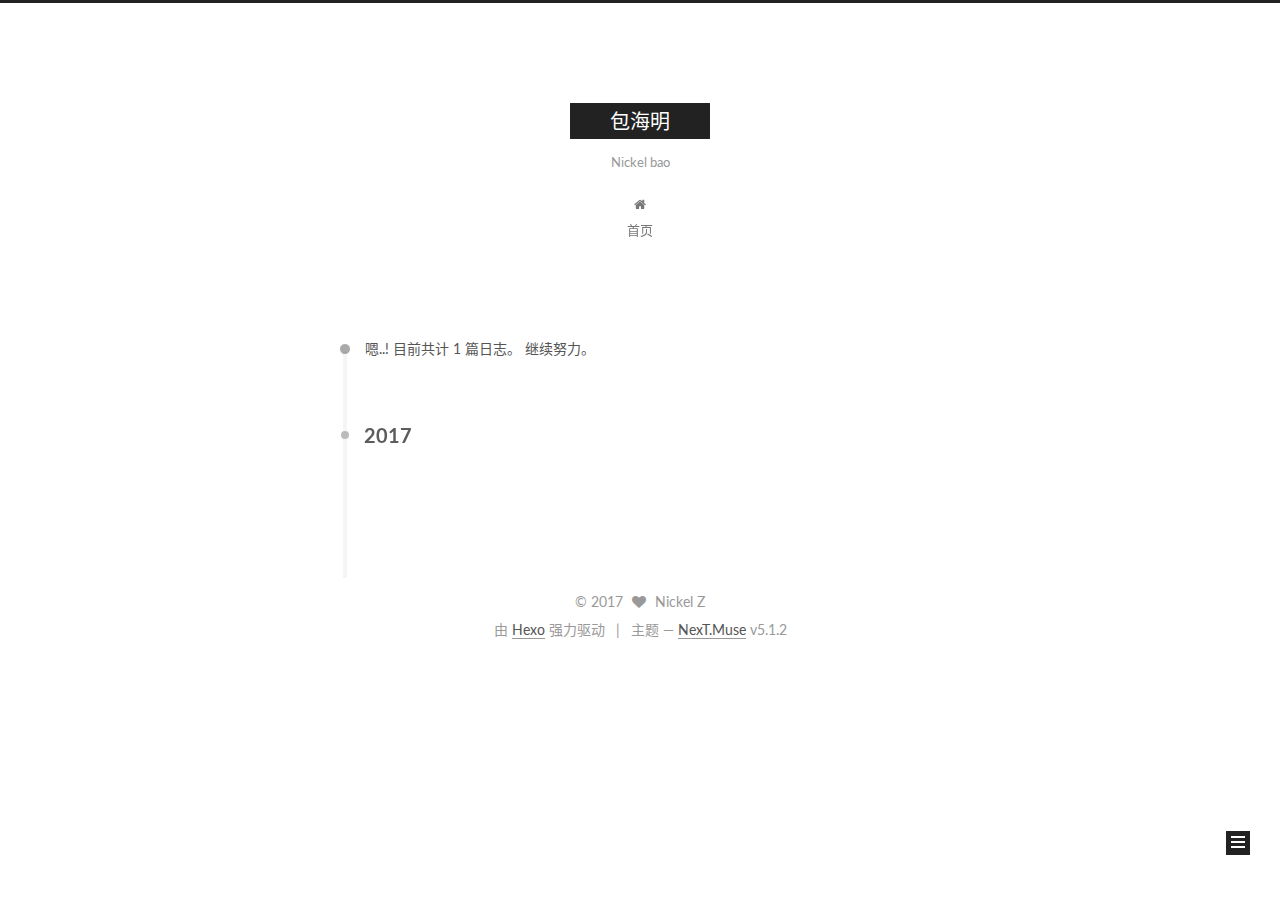
==== commit 7d7d9a9b: "Site updated: 2017-08-29 16:57:06" ====
--- a/archives/index.html
+++ b/archives/index.html
@@ -94,16 +94,16 @@
 
 
 
-<meta name="description" content="make the first step">
+<meta name="description" content="恐惧勾勒着生活的边界">
 <meta property="og:type" content="website">
-<meta property="og:title" content="zmh blog">
+<meta property="og:title" content="包海明">
 <meta property="og:url" content="http://yoursite.com/archives/index.html">
-<meta property="og:site_name" content="zmh blog">
-<meta property="og:description" content="make the first step">
+<meta property="og:site_name" content="包海明">
+<meta property="og:description" content="恐惧勾勒着生活的边界">
 <meta property="og:locale" content="zh-CN">
 <meta name="twitter:card" content="summary">
-<meta name="twitter:title" content="zmh blog">
-<meta name="twitter:description" content="make the first step">
+<meta name="twitter:title" content="包海明">
+<meta name="twitter:description" content="恐惧勾勒着生活的边界">
 
 
 
@@ -139,7 +139,7 @@
 
 
 
-  <title>归档 | zmh blog</title>
+  <title>归档 | 包海明</title>
   
 
 
@@ -169,12 +169,12 @@
     <div class="custom-logo-site-title">
       <a href="/"  class="brand" rel="start">
         <span class="logo-line-before"><i></i></span>
-        <span class="site-title">zmh blog</span>
+        <span class="site-title">包海明</span>
         <span class="logo-line-after"><i></i></span>
       </a>
     </div>
       
-        <p class="site-subtitle"></p>
+        <p class="site-subtitle">Nickel bao</p>
       
   </div>
 
@@ -259,9 +259,9 @@
 
       <h2 class="post-title">
         
-            <a class="post-title-link" href="/2017/08/23/hello-world/" itemprop="url">
+            <a class="post-title-link" href="/2017/08/29/第一篇日志/" itemprop="url">
               
-                <span itemprop="name">Hello World</span>
+                <span itemprop="name">第一篇日志</span>
               
             </a>
         
@@ -269,9 +269,9 @@
 
       <div class="post-meta">
         <time class="post-time" itemprop="dateCreated"
-              datetime="2017-08-23T09:33:06+08:00"
-              content="2017-08-23" >
-          08-23
+              datetime="2017-08-29T16:07:17+08:00"
+              content="2017-08-29" >
+          08-29
         </time>
       </div>
 
@@ -325,7 +325,7 @@
                alt="Nickel Z" />
           <p class="site-author-name" itemprop="name">Nickel Z</p>
            
-              <p class="site-description motion-element" itemprop="description">make the first step</p>
+              <p class="site-description motion-element" itemprop="description">恐惧勾勒着生活的边界</p>
           
         </div>
         <nav class="site-state motion-element">
@@ -343,6 +343,15 @@
 
           
 
+          
+            
+            
+            <div class="site-state-item site-state-tags">
+              
+                <span class="site-state-item-count">1</span>
+                <span class="site-state-item-name">标签</span>
+              
+            </div>
           
 
         </nav>
--- a/css/main.css
+++ b/css/main.css
@@ -1808,7 +1808,7 @@
   width: 4px;
   height: 4px;
   border-radius: 50%;
-  background: #ffffbf;
+  background: #ff8f3e;
 }
 .links-of-blogroll {
   font-size: 13px;
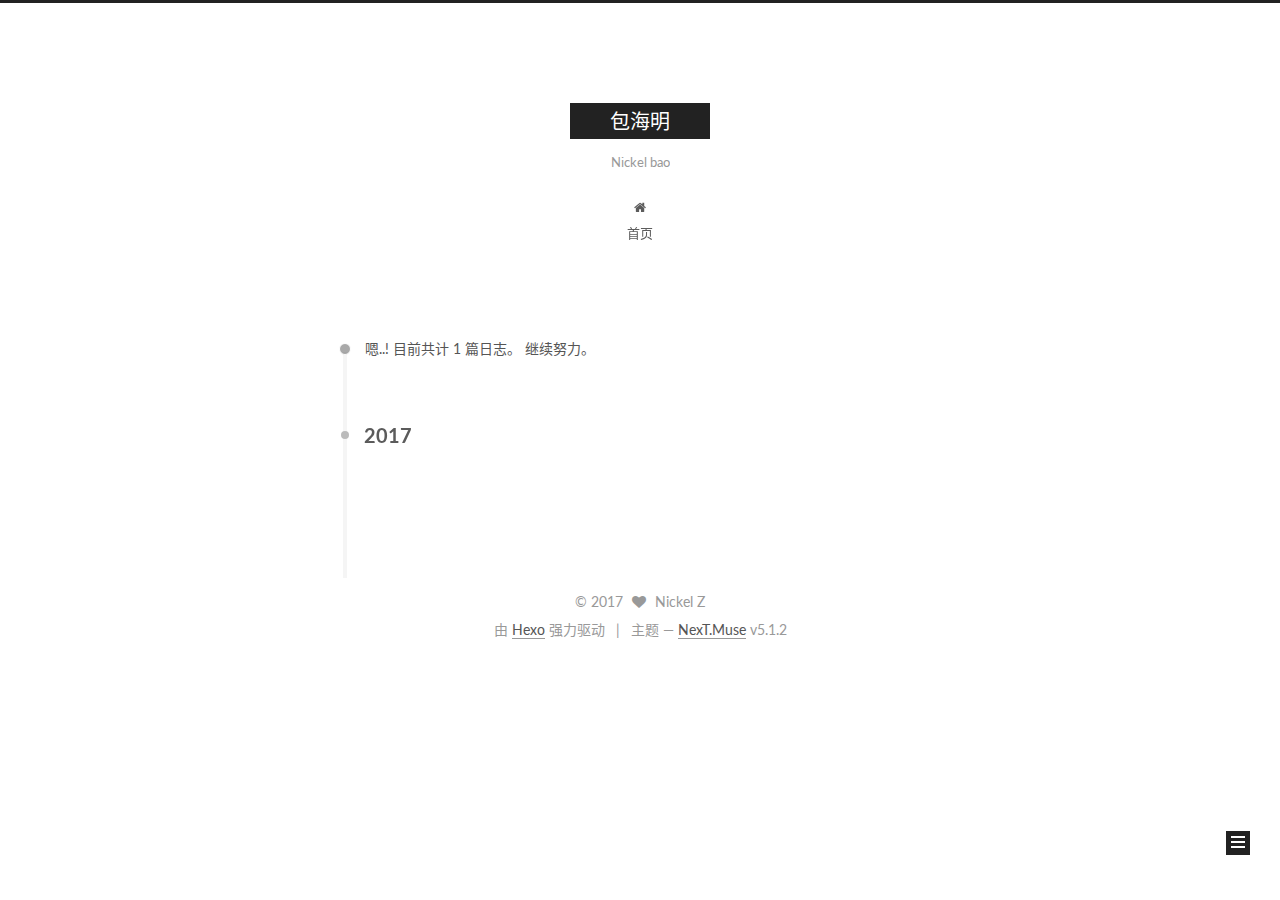
==== commit 0ab9c4d5: "Site updated: 2017-08-29 17:02:08" ====
--- a/archives/index.html
+++ b/archives/index.html
@@ -321,7 +321,7 @@
       <section class="site-overview sidebar-panel sidebar-panel-active">
         <div class="site-author motion-element" itemprop="author" itemscope itemtype="http://schema.org/Person">
           <img class="site-author-image" itemprop="image"
-               src="/images/avatar.gif"
+               src="/images/avatar.jpeg"
                alt="Nickel Z" />
           <p class="site-author-name" itemprop="name">Nickel Z</p>
            
--- a/css/main.css
+++ b/css/main.css
@@ -1808,7 +1808,7 @@
   width: 4px;
   height: 4px;
   border-radius: 50%;
-  background: #ff8f3e;
+  background: #f2ff6f;
 }
 .links-of-blogroll {
   font-size: 13px;
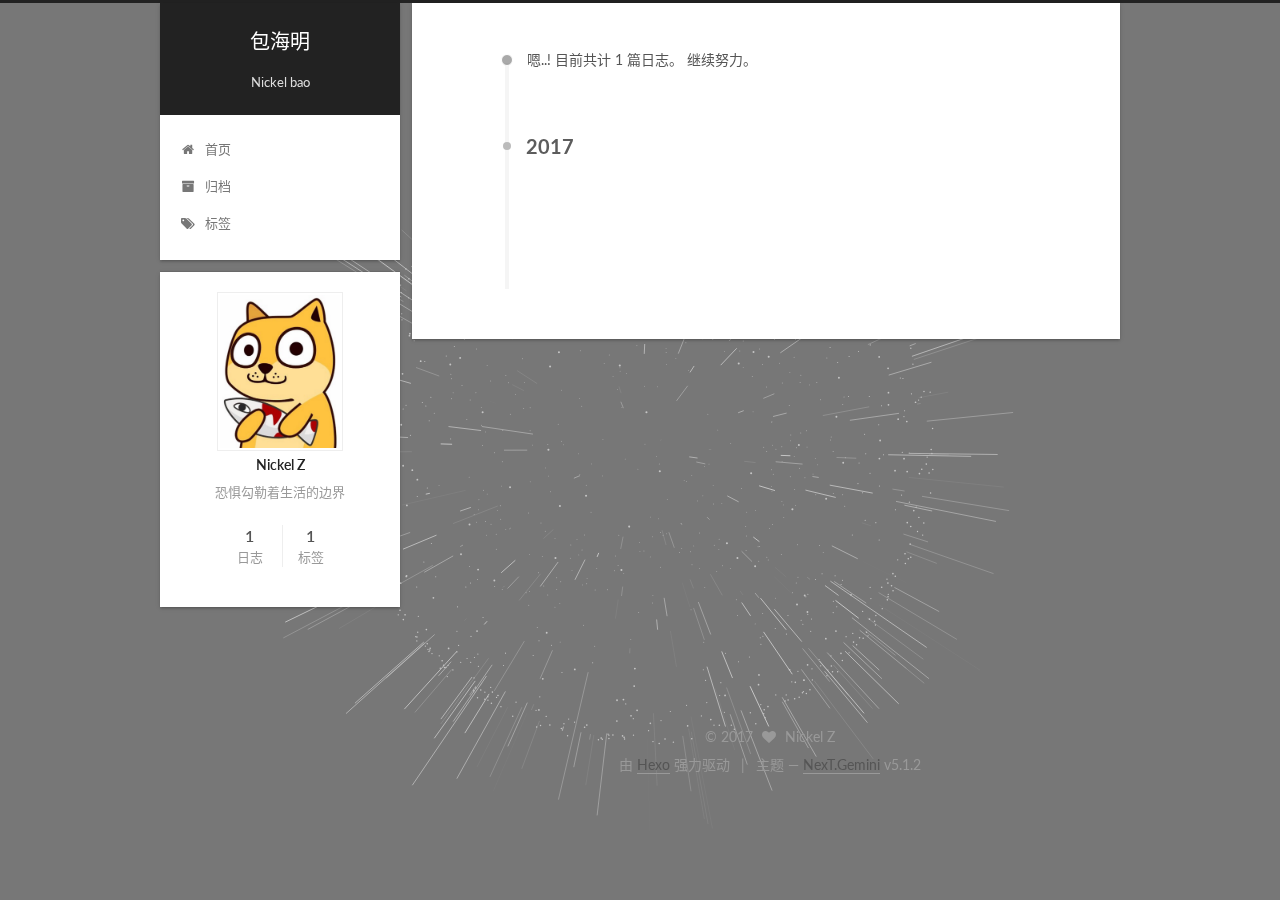
==== commit 800cf8cf: "Site updated: 2017-08-31 17:12:22" ====
--- a/archives/index.html
+++ b/archives/index.html
@@ -5,7 +5,7 @@
   
 
 
-<html class="theme-next muse use-motion" lang="zh-CN">
+<html class="theme-next gemini use-motion" lang="zh-CN">
 <head>
   <meta charset="UTF-8"/>
 <meta http-equiv="X-UA-Compatible" content="IE=edge" />
@@ -111,7 +111,7 @@
   var NexT = window.NexT || {};
   var CONFIG = {
     root: '/',
-    scheme: 'Muse',
+    scheme: 'Gemini',
     version: '5.1.2',
     sidebar: {"position":"left","display":"post","offset":12,"offset_float":12,"b2t":false,"scrollpercent":false,"onmobile":false},
     fancybox: true,
@@ -203,6 +203,26 @@
           </a>
         </li>
       
+        
+        <li class="menu-item menu-item-archives">
+          <a href="/archives/" rel="section">
+            
+              <i class="menu-item-icon fa fa-fw fa-archive"></i> <br />
+            
+            归档
+          </a>
+        </li>
+      
+        
+        <li class="menu-item menu-item-tags">
+          <a href="/tags/" rel="section">
+            
+              <i class="menu-item-icon fa fa-fw fa-tags"></i> <br />
+            
+            标签
+          </a>
+        </li>
+      
 
       
     </ul>
@@ -333,7 +353,7 @@
           
             <div class="site-state-item site-state-posts">
             
-              <a href="/archives">
+              <a href="/archives/">
             
                 <span class="site-state-item-count">1</span>
                 <span class="site-state-item-name">日志</span>
@@ -404,7 +424,7 @@
 
   <span class="post-meta-divider">|</span>
 
-  <div class="theme-info">主题 &mdash; <a class="theme-link" href="https://github.com/iissnan/hexo-theme-next">NexT.Muse</a> v5.1.2</div>
+  <div class="theme-info">主题 &mdash; <a class="theme-link" href="https://github.com/iissnan/hexo-theme-next">NexT.Gemini</a> v5.1.2</div>
 
 
         
@@ -453,6 +473,9 @@
 
 
 
+  
+  
+
 
 
 
@@ -475,6 +498,12 @@
   
   <script type="text/javascript" src="/lib/fancybox/source/jquery.fancybox.pack.js?v=2.1.5"></script>
 
+  
+  <script type="text/javascript" src="/lib/three/three.min.js"></script>
+
+  
+  <script type="text/javascript" src="/lib/three/canvas_sphere.min.js"></script>
+
 
   
 
@@ -487,6 +516,13 @@
 
   
   
+
+
+  <script type="text/javascript" src="/js/src/affix.js?v=5.1.2"></script>
+
+  <script type="text/javascript" src="/js/src/schemes/pisces.js?v=5.1.2"></script>
+
+
 
   
   
--- a/css/main.css
+++ b/css/main.css
@@ -189,7 +189,7 @@
   font-size: 14px;
   line-height: 2;
   color: #555;
-  background: #fff;
+  background: #eee;
 }
 @media (max-width: 767px) {
   body {
@@ -444,7 +444,7 @@
 .header-inner {
   margin: 0 auto;
   padding: 100px 0 70px;
-  width: 700px;
+  width: calc(100% - 252px);
 }
 @media (min-width: 1600px) {
   .container .header-inner {
@@ -453,7 +453,7 @@
 }
 .main-inner {
   margin: 0 auto;
-  width: 700px;
+  width: calc(100% - 252px);
 }
 @media (min-width: 1600px) {
   .container .main-inner {
@@ -467,7 +467,7 @@
 .footer-inner {
   box-sizing: border-box;
   margin: 20px auto;
-  width: 700px;
+  width: calc(100% - 252px);
 }
 @media (min-width: 1600px) {
   .container .footer-inner {
@@ -643,8 +643,8 @@
 @media (min-width: 992px) {
   .full-image.full-image.full-image {
     max-width: none;
-    width: 110%;
-    margin: 25px -5%;
+    width: 118%;
+    margin: 0 -9%;
   }
 }
 .blockquote-center,
@@ -932,7 +932,7 @@
   font-size: 14px;
   color: #fff;
   background: #222;
-  border: 2px solid #222;
+  border: 2px solid #555;
   text-decoration: none;
   border-radius: 0;
   transition-property: background-color;
@@ -943,8 +943,8 @@
 .btn:hover,
 .post-button .btn:hover {
   border-color: #222;
-  color: #222;
-  background: #fff;
+  color: #fff;
+  background: #222;
 }
 .btn-bar {
   display: block;
@@ -1049,7 +1049,7 @@
   width: 24px;
   background: #222;
   font-size: 12px;
-  opacity: 1;
+  opacity: 0.6;
   color: #fff;
   cursor: pointer;
   text-align: center;
@@ -1070,7 +1070,7 @@
   }
 }
 .back-to-top.back-to-top-on {
-  bottom: 19px;
+  bottom: 30px;
 }
 .header {
   background: transparent;
@@ -1119,7 +1119,7 @@
 .site-subtitle {
   margin-top: 10px;
   font-size: 13px;
-  color: #999;
+  color: #ddd;
 }
 .use-motion .brand {
   opacity: 0;
@@ -1192,7 +1192,8 @@
   transition-timing-function: ease-in-out;
   transition-delay: 0s;
 }
-.menu .menu-item a:hover {
+.menu .menu-item a:hover,
+.menu-item-active a {
   border-bottom-color: #222;
 }
 .menu .menu-item .fa {
@@ -1526,10 +1527,10 @@
   margin-top: 50px;
 }
 .post-button .btn {
-  color: #fff;
+  color: #555;
   font-size: 14px;
-  background: #222;
-  border-radius: 0;
+  background: #fff;
+  border-radius: 2px;
   line-height: 2;
   margin: 0 4px 8px 4px;
 }
@@ -1721,20 +1722,20 @@
   display: block;
   margin: 0 auto;
   padding: 2px;
-  max-width: 96px;
+  max-width: 120px;
   height: auto;
-  border: 2px solid #333;
+  border: 1px solid #eee;
 }
 .site-author-name {
-  margin: 5px 0 0;
+  margin: 0;
   text-align: center;
-  color: #f5f5f5;
-  font-weight: normal;
+  color: #222;
+  font-weight: 600;
 }
 .site-description {
-  margin-top: 5px;
+  margin-top: 0;
   text-align: center;
-  font-size: 14px;
+  font-size: 13px;
   color: #999;
 }
 .site-state {
@@ -1746,7 +1747,7 @@
 .site-state-item {
   display: inline-block;
   padding: 0 15px;
-  border-left: 1px solid #333;
+  border-left: 1px solid #eee;
 }
 .site-state-item:first-child {
   border-left: none;
@@ -1759,11 +1760,11 @@
   text-align: center;
   color: inherit;
   font-weight: 600;
-  font-size: 18px;
+  font-size: 16px;
 }
 .site-state-item-name {
   font-size: 13px;
-  color: inherit;
+  color: #999;
 }
 .feed-link {
   margin-top: 20px;
@@ -1808,7 +1809,7 @@
   width: 4px;
   height: 4px;
   border-radius: 50%;
-  background: #f2ff6f;
+  background: #0d60e2;
 }
 .links-of-blogroll {
   font-size: 13px;
@@ -1846,7 +1847,7 @@
   color: #555;
 }
 .sidebar-nav li:hover {
-  color: #f5f5f5;
+  color: #fc6423;
 }
 .page-post-detail .sidebar-nav-toc {
   padding: 0 5px;
@@ -1855,11 +1856,11 @@
   margin-left: 10px;
 }
 .sidebar-nav .sidebar-nav-active {
-  color: #87daff;
-  border-bottom-color: #87daff;
+  color: #fc6423;
+  border-bottom-color: #fc6423;
 }
 .sidebar-nav .sidebar-nav-active:hover {
-  color: #87daff;
+  color: #fc6423;
 }
 .sidebar-panel {
   display: none;
@@ -1892,12 +1893,12 @@
   transition-timing-function: ease-in-out;
   transition-delay: 0s;
   transition-property: all;
-  color: #999;
-  border-bottom-color: #555;
+  color: #666;
+  border-bottom-color: #ccc;
 }
 .post-toc ol a:hover {
-  color: #ccc;
-  border-bottom-color: #ccc;
+  color: #000;
+  border-bottom-color: #000;
 }
 .post-toc .nav-item {
   overflow: hidden;
@@ -1918,14 +1919,14 @@
   display: block;
 }
 .post-toc .nav .active > a {
-  color: #87daff;
-  border-bottom-color: #87daff;
+  color: #fc6423;
+  border-bottom-color: #fc6423;
 }
 .post-toc .nav .active-current > a {
-  color: #87daff;
+  color: #fc6423;
 }
 .post-toc .nav .active-current > a:hover {
-  color: #87daff;
+  color: #fc6423;
 }
 .footer {
   font-size: 14px;
@@ -2568,83 +2569,407 @@
   }
 }
 .page-post-detail .sidebar-toggle-line {
-  background: #87daff;
+  background: #fc6423;
 }
 .page-post-detail .comments {
   overflow: hidden;
 }
-@media (max-width: 767px) {
-  .header-inner,
-  .container .main-inner,
+.header {
+  position: relative;
+  margin: 0 auto;
+  width: 75%;
+}
+@media (min-width: 768px) and (max-width: 991px) {
+  .header {
+    width: auto;
+  }
+}
+@media (max-width: 767px) {
+  .header {
+    width: auto;
+  }
+}
+.header-inner {
+  position: absolute;
+  top: 0;
+  overflow: hidden;
+  padding: 0;
+  width: 240px;
+  background: #fff;
+  box-shadow: 0 2px 2px 0 rgba(0,0,0,0.12), 0 3px 1px -2px rgba(0,0,0,0.06), 0 1px 5px 0 rgba(0,0,0,0.12);
+  border-radius: initial;
+}
+@media (min-width: 1600px) {
+  .container .header-inner {
+    width: 240px;
+  }
+}
+@media (min-width: 768px) and (max-width: 991px) {
+  .header-inner {
+    position: relative;
+    width: auto;
+    border-radius: initial;
+  }
+}
+@media (max-width: 767px) {
+  .header-inner {
+    position: relative;
+    width: auto;
+    border-radius: initial;
+  }
+}
+.main:before,
+.main:after {
+  content: " ";
+  display: table;
+}
+.main:after {
+  clear: both;
+}
+.container .main-inner {
+  width: 75%;
+}
+@media (min-width: 768px) and (max-width: 991px) {
+  .container .main-inner {
+    width: auto;
+  }
+}
+@media (max-width: 767px) {
+  .container .main-inner {
+    width: auto;
+  }
+}
+.content-wrap {
+  float: right;
+  box-sizing: border-box;
+  padding: 40px;
+  width: calc(100% - 252px);
+  background: #fff;
+  min-height: 700px;
+  box-shadow: 0 2px 2px 0 rgba(0,0,0,0.12), 0 3px 1px -2px rgba(0,0,0,0.06), 0 1px 5px 0 rgba(0,0,0,0.12);
+  border-radius: initial;
+}
+@media (min-width: 768px) and (max-width: 991px) {
+  .content-wrap {
+    width: 100%;
+    padding: 20px;
+    border-radius: initial;
+  }
+}
+@media (max-width: 767px) {
+  .content-wrap {
+    width: 100%;
+    padding: 20px;
+    min-height: auto;
+    border-radius: initial;
+  }
+}
+.sidebar {
+  position: static;
+  float: left;
+  margin-top: 300px;
+  width: 240px;
+  background: #eee;
+  box-shadow: none;
+}
+@media (min-width: 768px) and (max-width: 991px) {
+  .sidebar {
+    display: none;
+  }
+}
+@media (max-width: 767px) {
+  .sidebar {
+    display: none;
+  }
+}
+.sidebar-toggle {
+  display: none;
+}
+.footer-inner {
+  width: 75%;
+  padding-left: 260px;
+}
+@media (min-width: 768px) and (max-width: 991px) {
   .footer-inner {
     width: auto;
-  }
-}
-embed {
-  display: block;
-  margin: 0px auto 25px auto;
-}
-.custom-logo .site-meta-headline {
-  text-align: center;
-}
-.custom-logo .brand {
+    padding-left: 0 !important;
+    padding-right: 0 !important;
+  }
+}
+@media (max-width: 767px) {
+  .footer-inner {
+    width: auto;
+    padding-left: 0 !important;
+    padding-right: 0 !important;
+  }
+}
+.sidebar-position-right .header-inner {
+  right: 0;
+}
+.sidebar-position-right .content-wrap {
+  float: left;
+}
+.sidebar-position-right .sidebar {
+  float: right;
+}
+.sidebar-position-right .footer-inner {
+  padding-left: 0;
+  padding-right: 260px;
+}
+.site-brand-wrapper {
+  position: relative;
+}
+.site-meta {
+  padding: 20px 0;
+  color: #fff;
+  background: #222;
+}
+@media (min-width: 768px) and (max-width: 991px) {
+  .site-meta {
+    box-shadow: 0 0 16px rgba(0,0,0,0.5);
+  }
+}
+@media (max-width: 767px) {
+  .site-meta {
+    box-shadow: 0 0 16px rgba(0,0,0,0.5);
+  }
+}
+.brand {
+  padding: 0;
   background: none;
 }
-.custom-logo .site-title {
-  margin: 10px auto 0;
-  font-size: 24px;
-  color: #222;
-}
-.custom-logo .site-title a {
-  border: none;
-}
-.custom-logo-image {
-  margin: 0 auto;
-  padding: 5px;
-  max-width: 150px;
-  background: #fff;
-}
-@media (max-width: 767px) {
-  .site-nav {
-    position: absolute;
-    left: 0;
-    top: 52px;
-    margin: 0;
-    width: 100%;
-    padding: 0;
-    background: #fff;
-    border-bottom: 1px solid #ddd;
-    z-index: 1;
-  }
-}
-@media (max-width: 767px) {
-  .menu {
-    text-align: left;
-  }
-}
-@media (max-width: 767px) {
-  .menu .menu-item {
-    display: block;
-    margin: 0 10px;
-    vertical-align: top;
-  }
-}
-@media (max-width: 767px) {
-  .menu .menu-item br {
-    display: none;
-  }
-}
-@media (max-width: 767px) {
-  .menu .menu-item a {
-    padding: 5px 10px;
-  }
-}
-.menu .menu-item .fa {
-  margin-right: 0;
+.brand:hover {
+  color: #fff;
+}
+.site-subtitle {
+  margin: 10px 10px 0;
+  font-weight: initial;
 }
 .site-search form {
   display: none;
 }
+.site-nav {
+  border-top: none;
+}
+@media (min-width: 768px) and (max-width: 991px) {
+  .site-nav {
+    display: none !important;
+  }
+}
+@media (min-width: 768px) and (max-width: 991px) {
+  .site-nav-on {
+    display: block !important;
+  }
+}
+.menu .menu-item {
+  display: block;
+  margin: 0;
+}
+.menu .menu-item a {
+  position: relative;
+  box-sizing: border-box;
+  padding: 5px 20px;
+  text-align: left;
+  line-height: inherit;
+  transition-property: background-color;
+  transition-duration: 0.2s;
+  transition-timing-function: ease-in-out;
+  transition-delay: 0s;
+}
+.menu .menu-item a:hover,
+.menu-item-active a {
+  background: #f9f9f9;
+  border-bottom-color: #fff;
+}
+.menu .menu-item br {
+  display: none;
+}
+.menu-item-active a:after {
+  content: " ";
+  position: absolute;
+  top: 50%;
+  margin-top: -3px;
+  right: 15px;
+  width: 6px;
+  height: 6px;
+  border-radius: 50%;
+  background-color: #bbb;
+}
+.btn-bar {
+  background-color: #fff;
+}
+.site-nav-toggle {
+  left: 20px;
+  top: 50%;
+  -webkit-transform: translateY(-50%);
+  -webkit-transform: translateY(-50%);
+  -moz-transform: translateY(-50%);
+  -ms-transform: translateY(-50%);
+  -o-transform: translateY(-50%);
+  transform: translateY(-50%);
+}
+@media (min-width: 768px) and (max-width: 991px) {
+  .site-nav-toggle {
+    display: block;
+  }
+}
+.use-motion .sidebar .motion-element {
+  opacity: 1;
+}
+.sidebar {
+  display: none;
+  right: auto;
+  bottom: auto;
+  -webkit-transform: none;
+}
+.sidebar-inner {
+  box-sizing: border-box;
+  width: 240px;
+  color: #555;
+  background: #fff;
+  box-shadow: 0 2px 2px 0 rgba(0,0,0,0.12), 0 3px 1px -2px rgba(0,0,0,0.06), 0 1px 5px 0 rgba(0,0,0,0.12), 0 -1px 0.5px 0 rgba(0,0,0,0.09);
+  border-radius: initial;
+}
+.sidebar-inner.affix {
+  position: fixed;
+  top: 12px;
+}
+.site-overview {
+  margin: 0 2px;
+  text-align: left;
+}
+.site-author:before,
+.site-author:after {
+  content: " ";
+  display: table;
+}
+.site-author:after {
+  clear: both;
+}
+.sidebar a {
+  color: #555;
+}
+.sidebar a:hover {
+  color: #222;
+}
+.links-of-author-item a:before {
+  display: none;
+}
+.links-of-author-item a {
+  border-bottom: none;
+  text-decoration: underline;
+}
+.feed-link {
+  border-top: 1px dotted #ccc;
+  border-bottom: 1px dotted #ccc;
+  text-align: center;
+}
+.feed-link a {
+  display: block;
+  color: #fc6423;
+  border: none;
+}
+.feed-link a:hover {
+  background: none;
+  color: #e34603;
+}
+.feed-link a:hover i {
+  color: #e34603;
+}
+.links-of-author-item {
+  margin: 5px 0 0;
+  width: 50%;
+}
+.links-of-author-item a {
+  max-width: 216px;
+  box-sizing: border-box;
+  display: inline-block;
+  margin-right: 0;
+  margin-bottom: 0;
+  padding: 0 5px;
+  overflow: hidden;
+  white-space: nowrap;
+  text-overflow: ellipsis;
+}
+.links-of-author-item a {
+  display: block;
+  text-decoration: none;
+}
+.links-of-author-item a:hover {
+  border-radius: 4px;
+  background: #eee;
+}
+.links-of-author-item .fa {
+  margin-right: 2px;
+  font-size: 16px;
+}
+.links-of-author-item .fa-globe {
+  font-size: 15px;
+}
+.links-of-blogroll {
+  text-align: center;
+  margin-top: 20px;
+  padding: 3px 0 0;
+  border-top: 1px dotted #ccc;
+}
+.links-of-blogroll-title {
+  margin-top: 0;
+}
+.links-of-blogroll-item {
+  padding: 0;
+}
+.links-of-blogroll-inline:before,
+.links-of-blogroll-inline:after {
+  content: " ";
+  display: table;
+}
+.links-of-blogroll-inline:after {
+  clear: both;
+}
 .links-of-blogroll-inline .links-of-blogroll-item {
-  display: inline-block;
-}
+  margin: 5px 0 0;
+  width: 50%;
+  display: inline-block;
+  width: unset;
+}
+.links-of-blogroll-inline .links-of-blogroll-item a {
+  max-width: 216px;
+  box-sizing: border-box;
+  display: inline-block;
+  margin-right: 0;
+  margin-bottom: 0;
+  padding: 0 5px;
+  overflow: hidden;
+  white-space: nowrap;
+  text-overflow: ellipsis;
+}
+@media (max-width: 767px) {
+  .post-body {
+    text-align: justify;
+  }
+}
+.content-wrap {
+  padding: initial;
+  background: initial;
+  box-shadow: initial;
+  border-radius: initial;
+}
+.post-block {
+  margin-bottom: 12px;
+  background: #fff;
+  padding: 40px;
+  box-shadow: 0 2px 2px 0 rgba(0,0,0,0.12), 0 3px 1px -2px rgba(0,0,0,0.06), 0 1px 5px 0 rgba(0,0,0,0.12);
+  border-radius: initial;
+}
+.posts-expand {
+  padding-top: initial;
+}
+.post-eof {
+  display: none !important;
+}
+.main {
+  padding-bottom: initial;
+}
+.footer {
+  bottom: auto;
+}
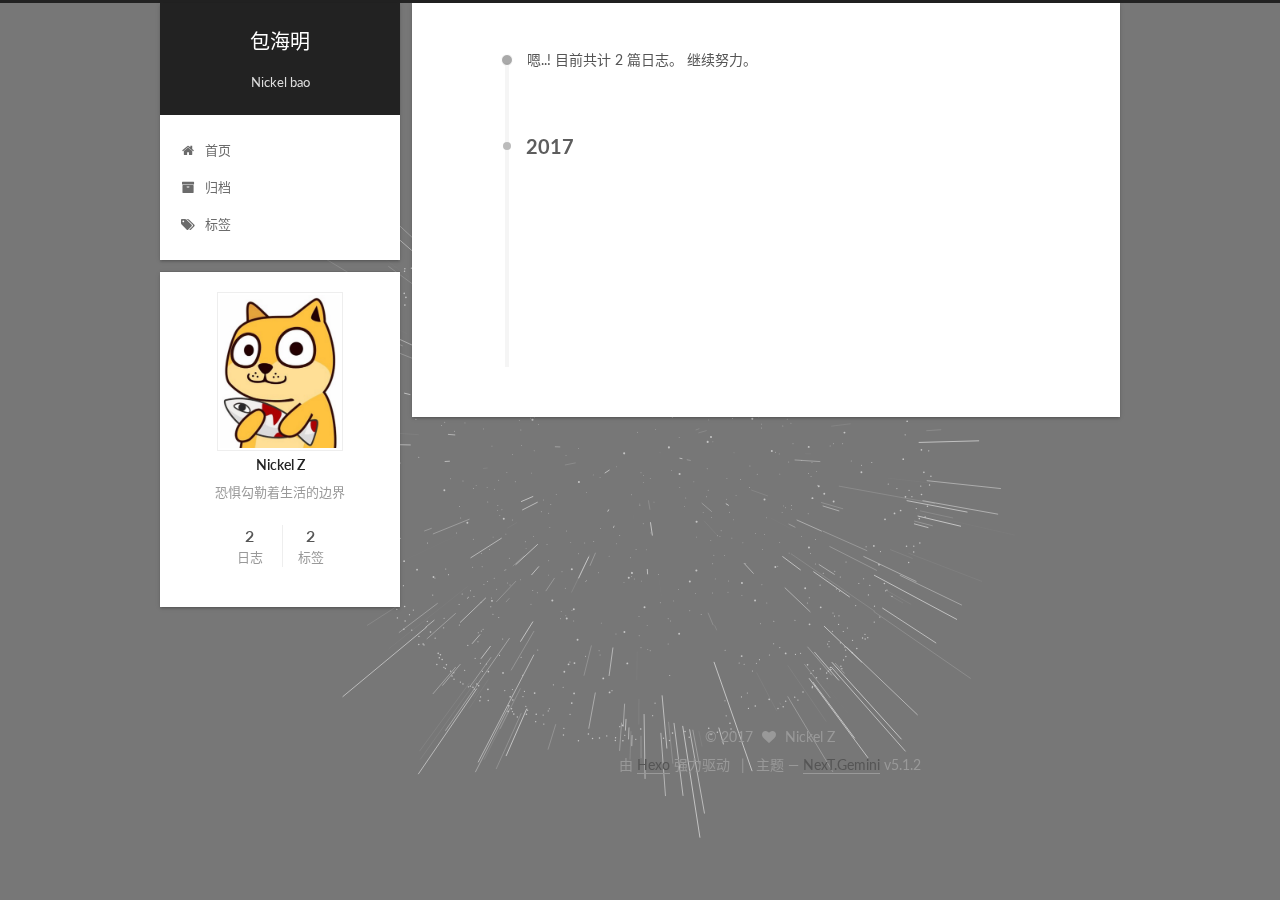
==== commit be8a041b: "Site updated: 2017-11-27 15:46:13" ====
--- a/archives/index.html
+++ b/archives/index.html
@@ -255,7 +255,7 @@
         
           
         
-        嗯..! 目前共计 1 篇日志。 继续努力。
+        嗯..! 目前共计 2 篇日志。 继续努力。
       </span>
 
       
@@ -269,6 +269,43 @@
           <div class="collection-title">
             <h2 class="archive-year motion-element" id="archive-year-2017">2017</h2>
           </div>
+        
+        
+
+        
+
+  <article class="post post-type-normal" itemscope itemtype="http://schema.org/Article">
+    <header class="post-header">
+
+      <h2 class="post-title">
+        
+            <a class="post-title-link" href="/2017/11/27/xdebug配置/" itemprop="url">
+              
+                <span itemprop="name">xdebug在lnmp中的配置</span>
+              
+            </a>
+        
+      </h2>
+
+      <div class="post-meta">
+        <time class="post-time" itemprop="dateCreated"
+              datetime="2017-11-27T15:41:00+08:00"
+              content="2017-11-27" >
+          11-27
+        </time>
+      </div>
+
+    </header>
+  </article>
+
+
+
+      
+
+        
+        
+        
+
         
         
 
@@ -355,7 +392,7 @@
             
               <a href="/archives/">
             
-                <span class="site-state-item-count">1</span>
+                <span class="site-state-item-count">2</span>
                 <span class="site-state-item-name">日志</span>
               </a>
             </div>
@@ -368,7 +405,7 @@
             
             <div class="site-state-item site-state-tags">
               
-                <span class="site-state-item-count">1</span>
+                <span class="site-state-item-count">2</span>
                 <span class="site-state-item-name">标签</span>
               
             </div>
--- a/css/main.css
+++ b/css/main.css
@@ -1809,7 +1809,7 @@
   width: 4px;
   height: 4px;
   border-radius: 50%;
-  background: #0d60e2;
+  background: #bb5ef7;
 }
 .links-of-blogroll {
   font-size: 13px;
